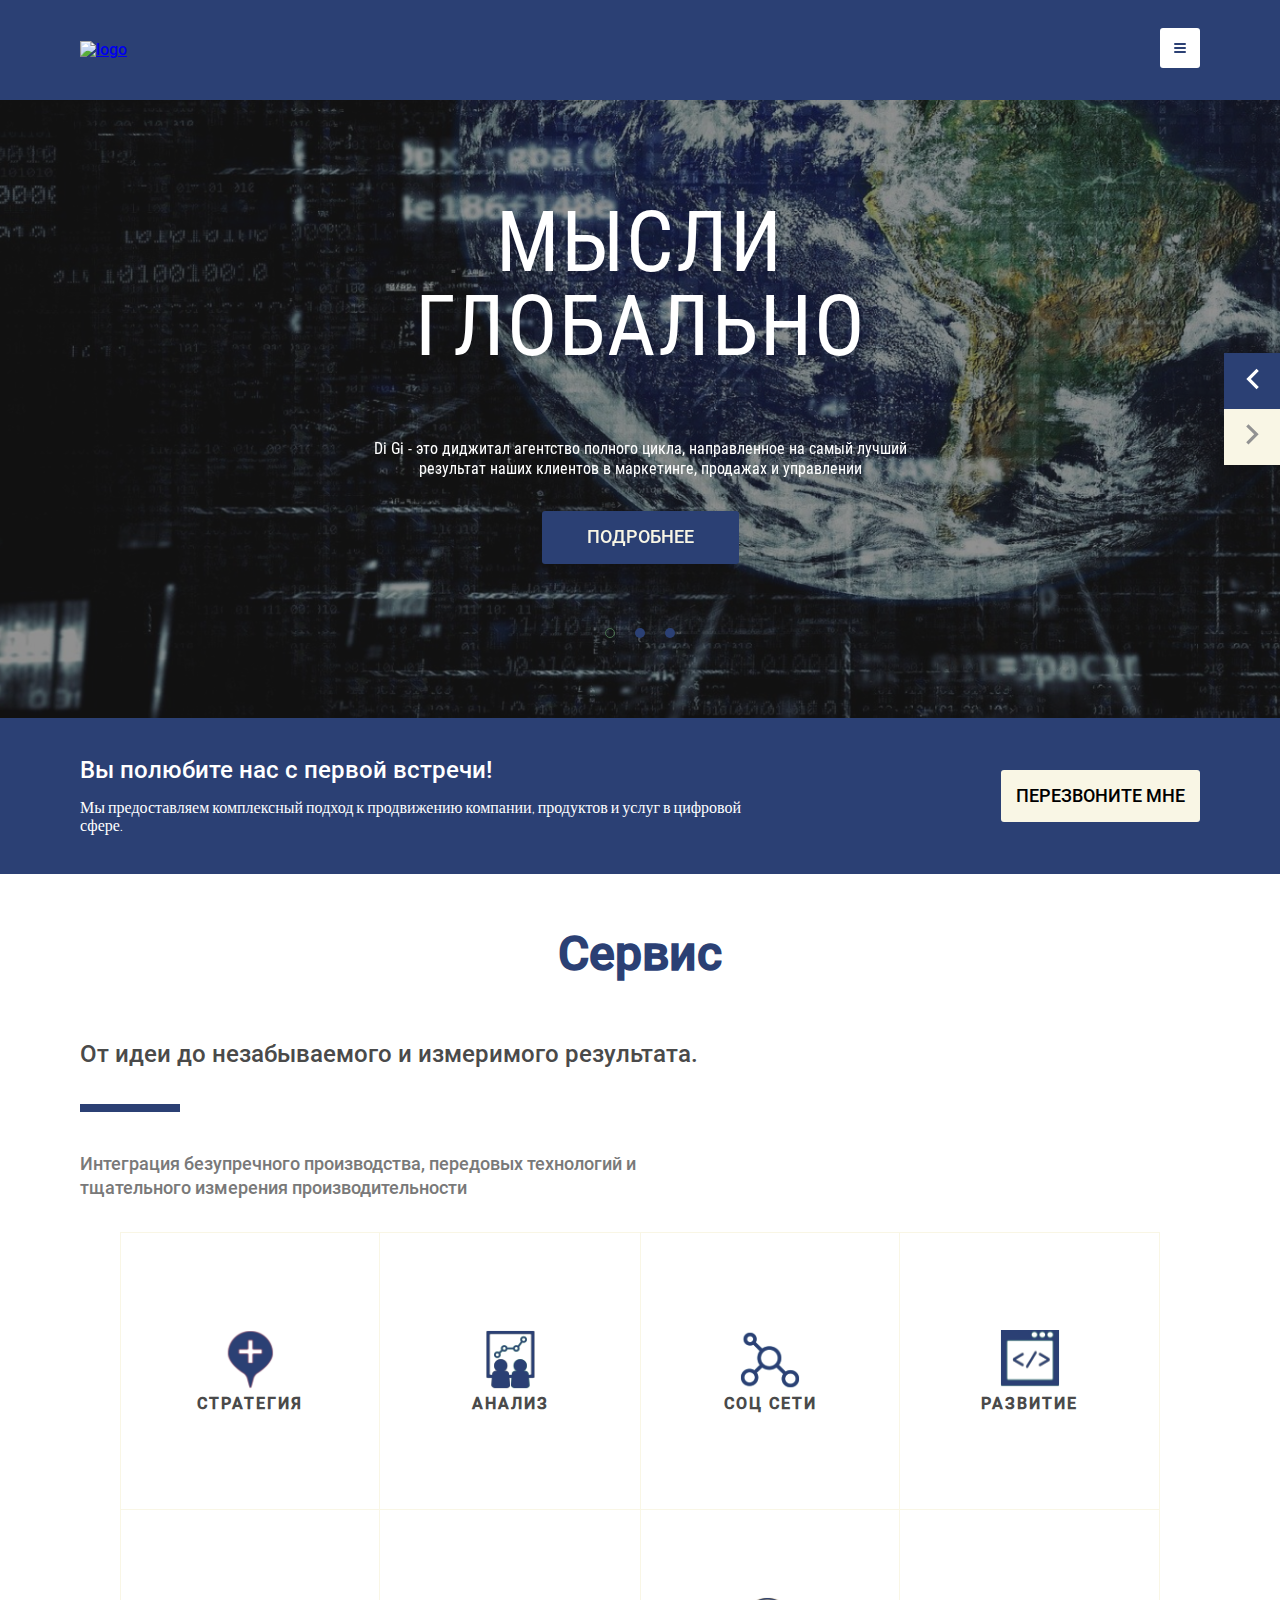
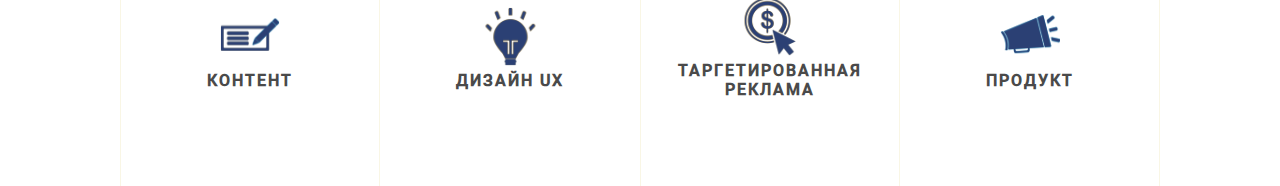
==== main.html @ 0fc2057b "services up to 1440px" ====
<!DOCTYPE html>
<html lang="en">

<head>
    <meta charset="UTF-8">
    <meta http-equiv="X-UA-Compatible" content="IE=edge">
    <meta name="viewport" content="width=device-width, initial-scale=1.0">
    <title>Document</title>
    <link rel="stylesheet" href="css/normalize.css">
    <link rel="stylesheet" href="./libs/slick/slick.css">
    <link rel="stylesheet" href="css/style.css">
</head>

<body>
    <header class="header">
        <div class="container">
            <div class="header__inner">
                <div class="logo">
                    <a class="logo__link" href="#">
                        <img class="logo__link-img" src="./img/logo.png" alt="logo">
                    </a>
                </div>
                <nav class="menu">
                    <button class="menu__btn"></button>
                </nav>
            </div>
        </div>
    </header>
    <section class="head">
        <div class="top-slider">
            <div class="top-slider__item">
                <h3 class="top-slider__title">МЫСЛИ ГЛОБАЛЬНО</h3>
                <p class="top-slider__text">Di Gi - это диджитал агентство полного цикла, направленное на самый лучший
                    результат наших клиентов в маркетинге, продажах и управлении</p>
                <button class="top-slider__btn">ПОДРОБНЕЕ</button>
            </div>
            <div class="top-slider__item">
                <h3 class="top-slider__title">МЫСЛИ ГЛОБАЛЬНО</h3>
                <p class="top-slider__text">Di Gi - это диджитал агентство полного цикла, направленное на самый лучший
                    результат наших клиентов в маркетинге, продажах и управлении</p>
                <button class="top-slider__btn">ПОДРОБНЕЕ</button>
            </div>
            <div class="top-slider__item">
                <h3 class="top-slider__title">МЫСЛИ ГЛОБАЛЬНО</h3>
                <p class="top-slider__text">Di Gi - это диджитал агентство полного цикла, направленное на самый лучший
                    результат наших клиентов в маркетинге, продажах и управлении</p>
                <button class="top-slider__btn">ПОДРОБНЕЕ</button>
            </div>
        </div>
    </section>
    <section class="call">
        <div class="container">
            <div class="call__inner">
                <div class="call__box">
                    <h5 class="call__title">
                        Вы полюбите нас с первой встречи!
                    </h5>
                    <p class="call__text">
                        Мы предоставляем комплексный подход к продвижению компании,
                        продуктов и услуг в цифровой сфере.
                    </p>
                </div>

                <button class="call__btn">
                    ПЕРЕЗВОНИТЕ МНЕ
                </button>
            </div>
        </div>
    </section>
    <section class="services">
        <div class="container">
            <div class="services__container-inner">
                <div class="services__head">
                    <h4 class="services__title title">
                        Сервис
                    </h4>
                    <p class="services__descr">
                        От идеи до незабываемого и
                        измеримого результата.
                    </p>
                    <p class="services__text">
                        Интеграция безупречного производства, передовых технологий и тщательного измерения
                        производительности
                    </p>
                </div>
                <div class="services__items">
                    <div class="services__item">
                        <div class="services__inner">
                            <img class="services__item-img" src="img/serv-1.svg" alt="">
                            <h6 class="services__item-title">СТРАТЕГИЯ</h6>
                            <p class="services__item-text">Создадим уникальный и удобный дизайн..</p>
                            <a href="#" class="services__item-link">ПОДРОБНЕЕ &#10132;</a>
                        </div>
                    </div>

                    <div class="services__item">
                        <div class="services__inner">
                            <img class="services__item-img" src="img/serv-2.svg" alt="">
                            <h6 class="services__item-title">АНАЛИЗ</h6>
                            <p class="services__item-text">Создадим уникальный и удобный дизайн..</p>
                            <a href="#" class="services__item-link">ПОДРОБНЕЕ &#10132;</a>
                        </div>
                    </div>

                    <div class="services__item">
                        <div class="services__inner">
                            <img class="services__item-img" src="img/serv-3.svg" alt="">
                            <h6 class="services__item-title">СОЦ СЕТИ</h6>
                            <p class="services__item-text">Создадим уникальный и удобный дизайн..</p>
                            <a href="#" class="services__item-link">ПОДРОБНЕЕ &#10132;</a>
                        </div>
                    </div>

                    <div class="services__item">
                        <div class="services__inner">
                            <img class="services__item-img" src="img/serv-4.svg" alt="">
                            <h6 class="services__item-title">РАЗВИТИЕ</h6>
                            <p class="services__item-text">Создадим уникальный и удобный дизайн..</p>
                            <a href="#" class="services__item-link">ПОДРОБНЕЕ &#10132;</a>
                        </div>
                    </div>

                    <div class="services__item">
                        <div class="services__inner">
                            <img class="services__item-img" src="img/serv-5.svg" alt="">
                            <h6 class="services__item-title">КОНТЕНТ</h6>
                            <p class="services__item-text">Создадим уникальный и удобный дизайн..</p>
                            <a href="#" class="services__item-link">ПОДРОБНЕЕ &#10132;</a>
                        </div>
                    </div>

                    <div class="services__item">
                        <div class="services__inner">
                            <img class="services__item-img" src="img/serv-6.svg" alt="">
                            <h6 class="services__item-title">ДИЗАЙН UX</h6>
                            <p class="services__item-text">Создадим уникальный и удобный дизайн..</p>
                            <a href="#" class="services__item-link">ПОДРОБНЕЕ &#10132;</a>
                        </div>
                    </div>

                    <div class="services__item">
                        <div class="services__inner">
                            <img class="services__item-img" src="img/serv-7.svg" alt="">
                            <h6 class="services__item-title">ТАРГЕТИРОВАННАЯ<br>
                                РЕКЛАМА</h6>
                            <p class="services__item-text">Создадим уникальный и удобный дизайн..</p>
                            <a href="#" class="services__item-link">ПОДРОБНЕЕ &#10132;</a>
                        </div>
                    </div>

                    <div class="services__item">
                        <div class="services__inner">
                            <img class="services__item-img" src="img/serv-8.svg" alt="">
                            <h6 class="services__item-title">ПРОДУКТ</h6>
                            <p class="services__item-text">Создадим уникальный и удобный дизайн..
                            </p>
                            <a href="#" class="services__item-link">ПОДРОБНЕЕ &#10132;</a>
                        </div>
                    </div>
                </div>
            </div>
        </div>
        </div>
    </section>
    <script src="https://ajax.googleapis.com/ajax/libs/jquery/3.4.1/jquery.min.js"></script>
    <script src="./libs/slick/slick.min.js"></script>
    <script src="./js/main.js"></script>
</body>


</html>
---- css/style.css ----
.call__text {
  font-family: 'Dosis-Light';
  font-weight: 300;
}

.call__title, .call__btn {
  font-family: 'Roboto-Medium';
  font-weight: 500;
}

@font-face {
  font-family: 'Roboto-Medium';
  font-weight: 500;
  font-style: normal;
  src: url("../fonts/Roboto-Medium.woff2") format("woff2"), url("../fonts/Roboto-Medium.woff") format("woff");
}

@font-face {
  font-family: 'Dosis-Light';
  font-weight: 300;
  font-style: normal;
  src: url("../fonts/Dosis-Light.woff2") format("woff2"), url("../fonts/Dosis-Light.woff") format("woff");
}

@font-face {
  font-family: 'Dosis-Medium';
  font-weight: 500;
  font-style: normal;
  src: url("../fonts/Dosis-Medium.woff2") format("woff2"), url("../fonts/Dosis-Medium.woff") format("woff");
}

@font-face {
  font-family: 'RobotoCondensed-Bold';
  font-weight: 700;
  font-style: normal;
  src: url("../fonts/RobotoCondensed-Bold.woff2") format("woff2"), url("../fonts/RobotoCondensed-Bold.woff") format("woff");
}

@font-face {
  font-family: 'RobotoCondensed-Regular';
  font-weight: 400;
  font-style: normal;
  src: url("../fonts/RobotoCondensed-Regular.woff2") format("woff2"), url("../fonts/RobotoCondensed-Regular.woff") format("woff");
}

html {
  -webkit-box-sizing: border-box;
          box-sizing: border-box;
}

h1, h2, h3, h4, h5, h6 {
  margin: 0;
}

ul, li {
  margin: 0;
  padding: 0;
  list-style: none;
}

button {
  padding: 0;
}

p {
  padding: 0;
}

*, *:after, *:before {
  -webkit-box-sizing: border-box;
          box-sizing: border-box;
}

body {
  min-width: 320px;
  overflow-x: hidden;
  font-family: 'Roboto-Medium', 'Arial', 'sans-serif';
  font-weight: 400;
  font-size: 16px;
  line-height: 18px;
  color: #9B9B9B;
}

.container {
  padding: 0 20px;
}

@media (min-width: 640px) {
  .container {
    padding: 0 30px;
  }
}

@media (min-width: 768px) {
  .container {
    padding: 0 40px;
  }
}

@media (min-width: 1024px) {
  .container {
    max-width: 1200px;
    margin: 0 auto;
  }
}

@media (min-width: 1440px) {
  .container {
    max-width: 1320px;
  }
}

.header {
  background-color: #2B4074;
}

.header__inner {
  min-height: 80px;
  display: -webkit-box;
  display: -ms-flexbox;
  display: flex;
  -webkit-box-pack: justify;
      -ms-flex-pack: justify;
          justify-content: space-between;
  -webkit-box-align: center;
      -ms-flex-align: center;
          align-items: center;
}

@media (min-width: 640px) {
  .header__inner {
    min-height: 100px;
  }
}

.logo__link {
  margin-left: 8px;
}

@media (min-width: 640px) {
  .logo__link {
    margin-left: 14px;
  }
}

@media (min-width: 768px) {
  .logo__link {
    margin-left: 0;
  }
}

.menu__btn {
  width: 40px;
  height: 40px;
  border-radius: 3px;
  background-color: #fff;
  border: none;
  position: relative;
}

.menu__btn::after {
  content: "";
  width: 12px;
  height: 2px;
  border-radius: 1px;
  background-color: #2B4074;
  top: 15px;
  left: 14px;
  position: absolute;
  -webkit-box-shadow: 0 4px 0 0 #2B4074, 0 8px 0 0 #2B4074;
          box-shadow: 0 4px 0 0 #2B4074, 0 8px 0 0 #2B4074;
}

@media (min-width: 1440px) {
  .menu__btn {
    margin-right: 90;
  }
}

.head {
  background-image: url("../img/bg-slider.jpg");
  background-repeat: no-repeat;
  background-position: center center;
  background-size: cover;
  min-height: 193px;
}

@media (min-width: 640px) {
  .head {
    min-height: 386px;
  }
}

.top-slider {
  background: rgba(33, 33, 33, 0.5);
}

.top-slider__item {
  color: #fff;
  text-align: center;
  min-height: 193px;
}

.top-slider__title {
  font-family: 'RobotoCondensed-Regular';
  line-height: 28px;
  font-style: 28px;
  font-weight: 400;
  text-transform: uppercase;
  padding: 36px 0 28px;
  max-width: 163px;
  margin: 0 auto;
  position: relative;
}

.top-slider__title::after {
  content: "";
  position: absolute;
  left: 0;
  right: 0;
  bottom: 0;
  width: 61px;
  height: 8px;
  margin: 0 auto;
  background-color: #4a4a4a;
}

.top-slider__text {
  display: none;
}

.top-slider__btn {
  display: none;
}

.top-slider .slick-dots {
  display: -webkit-box;
  display: -ms-flexbox;
  display: flex;
  -webkit-box-pack: center;
      -ms-flex-pack: center;
          justify-content: center;
  position: absolute;
  bottom: 20px;
  left: 0;
  right: 0;
}

.top-slider .slick-dots .slick-active button {
  background-color: transparent;
  border: 1px solid #476E4D;
}

.top-slider .slick-dots button {
  font-size: 0;
  border: none;
  background-color: #2B4074;
  padding: 0;
  width: 10px;
  height: 10px;
  border-radius: 50%;
  margin: 0 10px;
}

@media (min-width: 640px) {
  .top-slider__item {
    min-width: 386px;
  }
  .top-slider__title {
    font-size: 60px;
    line-height: 60px;
    padding: 50px 0 15px;
    margin: 0 auto 30px;
    max-width: 520px;
  }
  .top-slider__btn {
    display: block;
    margin: 0 auto 113px;
    font-size: 18px;
    background-color: #2B4074;
    color: #F9F6E5;
    padding: 16px 45px;
    border: none;
    border-radius: 3px;
  }
  .top-slider .slick-dots {
    bottom: 50px;
  }
  .top-slider .slick-arrow {
    width: 56px;
    height: 56px;
    border: none;
    position: absolute;
    right: 0;
    z-index: 5;
  }
  .top-slider .slick-prev {
    background-color: #2B4074;
    top: calc(50% - 56px);
  }
  .top-slider .slick-next {
    background-color: #F9F6E5;
    bottom: calc(50% - 56px);
  }
}

@media (min-width: 768px) {
  .top-slider__item {
    min-height: 465px;
  }
  .top-slider__title {
    padding: -87px 0 0;
  }
  .top-slider__title::after {
    display: none;
  }
  .top-slider__text {
    padding: 25px 0 32px;
    font-family: 'RobotoCondensed-Regular';
    line-height: 20px;
    font-style: 18px;
    font-weight: 400;
    max-width: 587px;
    display: block;
    margin: 0 auto;
  }
}

@media (min-width: 1024px) {
  .top-slider__item {
    min-height: 618px;
  }
  .top-slider__title {
    padding-top: 101px;
    line-height: 84px;
    font-size: 84px;
    letter-spacing: 2px;
    max-width: 750px;
  }
  .top-slider .slick-dots {
    bottom: 80px;
  }
}

@media (min-width: 1440px) {
  .top-slider__item {
    min-height: 668px;
  }
  .top-slider__title {
    padding-top: 107px;
    line-height: 96px;
    font-size: 96px;
    letter-spacing: 2px;
    max-width: 865px;
  }
  .top-slider__text {
    font-size: 24px;
    line-height: 26px;
    max-width: 886px;
  }
  .top-slider .slick-arrow {
    width: 70px;
    height: 70px;
  }
  .top-slider .slick-prev {
    background-color: #2B4074;
    top: calc(50% - 70px);
  }
  .top-slider .slick-next {
    background-color: #F9F6E5;
    bottom: calc(50% - 70px);
  }
}

.call {
  background-color: #2B4074;
  padding: 40px 0;
  color: #fff;
  text-align: center;
}

.call__title {
  font-size: 24px;
  line-height: 24px;
  margin-bottom: 10px;
}

.call__text {
  margin-bottom: 40px;
  font-size: 16px;
  line-height: 18px;
}

.call__btn {
  padding: 16px 15px;
  background-color: #F9F6E5;
  font-size: 18px;
  border-radius: 3px;
  border: none;
  text-transform: uppercase;
}

@media (min-width: 768px) {
  .call {
    text-align: left;
  }
  .call__inner {
    display: -webkit-box;
    display: -ms-flexbox;
    display: flex;
    -webkit-box-pack: justify;
        -ms-flex-pack: justify;
            justify-content: space-between;
    -webkit-box-align: center;
        -ms-flex-align: center;
            align-items: center;
  }
  .call__box {
    max-width: 427px;
  }
  .call__text {
    margin-bottom: 0;
  }
}

@media (min-width: 1024px) {
  .call__box {
    max-width: 692px;
  }
}

@media (min-width: 1440px) {
  .call__inner {
    padding: 0 80px;
  }
  .call__box {
    max-width: 796px;
  }
}

.title {
  line-height: 28px;
  font-size: 24px;
  color: #2B4074;
  position: relative;
  padding-bottom: 28px;
}

.title::after {
  content: "";
  position: absolute;
  width: 50px;
  height: 8px;
  background-color: #2B4074;
  bottom: 0;
  margin: 0 auto;
  left: 0;
  right: 0;
}

.services {
  padding: 25px 0 40px;
  text-align: center;
}

.services__item-img {
  margin: 0 auto;
  width: 60px;
  height: 60px;
}

.services__title {
  margin-bottom: 47px;
}

.services__descr {
  line-height: 24px;
  font-size: 20px;
  color: #4a4a4a;
  margin-bottom: 21px;
}

.services__text {
  color: #797979;
  line-height: 17px;
  font-size: 15px;
  margin-bottom: 40px;
}

.services__item {
  min-height: 310px;
  border: 1px solid #F9F6E5;
  border-bottom: none;
  display: -webkit-box;
  display: -ms-flexbox;
  display: flex;
  -webkit-box-orient: vertical;
  -webkit-box-direction: normal;
      -ms-flex-direction: column;
          flex-direction: column;
  -webkit-box-pack: center;
      -ms-flex-pack: center;
          justify-content: center;
}

.services__item:last-child {
  border-bottom: 1px solid #F9F6E5;
}

.services__item:hover .services__item-link,
.services__item:hover .services__item-text {
  display: block;
}

.services__item:hover .services__item-title {
  margin-bottom: 30px;
}

.services__item:hover .services__inner {
  border: 4px solid #2B4074;
  margin: 14px;
  padding: 5px 20px;
}

.services__item-img {
  margin-bottom: 30px;
}

.services__item-title {
  font-size: 16px;
  line-height: 19px;
  letter-spacing: 2px;
  color: #4a4a4a;
}

.services__item-link {
  display: none;
  letter-spacing: 2px;
  color: #2B4074;
  text-decoration: none;
}

.services__item-text {
  display: none;
  margin-bottom: 17px;
}

@media (min-width: 640px) {
  .title {
    font-size: 48px;
    line-height: 56px;
  }
  .services {
    padding: 24px 0 0;
    text-align: center;
  }
  .services__item-img {
    margin: 0 auto;
    width: 60px;
    height: 60px;
  }
  .services__title {
    margin-bottom: 20px;
    padding-bottom: 0;
    color: #2B4074;
  }
  .services__title::after {
    display: none;
  }
  .services__descr {
    font-size: 24px;
    padding-bottom: 38px;
    margin-bottom: 31px;
    position: relative;
  }
  .services__descr::after {
    position: absolute;
    width: 100px;
    height: 8px;
    background-color: #2B4074;
    bottom: 0;
    margin: 0 auto;
    left: 0;
    right: 0;
    content: "";
  }
  .services__text {
    line-height: 24px;
    font-size: 18px;
  }
  .services__items {
    display: -webkit-box;
    display: -ms-flexbox;
    display: flex;
    -ms-flex-wrap: wrap;
        flex-wrap: wrap;
    margin: 0 30px;
  }
  .services__item {
    min-height: 310px;
    width: 50%;
  }
  .services__item:nth-child(even) {
    border-left: none;
  }
  .services__item:last-child {
    border-bottom: none;
  }
}

@media (min-width: 768px) {
  .services {
    padding: 50px 0 0;
  }
  .services__title {
    margin-bottom: 30px;
  }
  .services__descr {
    text-align: left;
  }
  .services__descr::after {
    margin-left: 0;
  }
  .services__text {
    margin-bottom: 27px;
    text-align: left;
  }
  .services__items {
    margin: 0 40px;
  }
  .services__item {
    padding: 0 65px;
    min-height: 334px;
  }
  .services__item:hover {
    padding: 0 18px;
  }
  .services__item:hover .services__inner {
    min-height: 288px;
    padding: 35px 60px 5px;
    margin: 18px 0px;
  }
}

@media (min-width: 1024px) {
  .services {
    padding: 52px 0 0;
  }
  .services__title {
    margin-bottom: 60px;
  }
  .services__descr {
    padding-bottom: 46px;
    margin-bottom: 40px;
  }
  .services__text {
    margin-bottom: 32px;
    max-width: 608px;
  }
  .services__item {
    width: 25%;
    padding: 0 17px;
    min-height: 277px;
  }
  .services__item:nth-child(2), .services__item:nth-child(6) {
    border-right: none;
  }
  .services__item:hover {
    padding: 0 17px;
  }
  .services__item:hover .services__inner {
    min-height: 255px;
    padding: 21px 9px 5px;
    margin: 10px 0px;
  }
}

@media (min-width: 1440px) {
  .services {
    padding: 0;
  }
  .services__services__container-inner {
    display: -webkit-box;
    display: -ms-flexbox;
    display: flex;
    -webkit-box-pack: justify;
        -ms-flex-pack: justify;
            justify-content: space-between;
  }
  .services__head {
    max-width: 350px;
    margin-right: 100px;
  }
  .services__title {
    margin: 90px 0 70px;
    text-align: left;
  }
  .services__descr {
    padding-bottom: 38px;
    margin-bottom: 35px;
  }
  .services__item {
    width: 25%;
    padding: 0 17px;
    min-height: 277px;
  }
  .services__item:nth-child(2), .services__item:nth-child(6) {
    border-right: none;
  }
  .services__item:hover {
    padding: 0 17px;
  }
  .services__item:hover .services__inner {
    min-height: 255px;
    padding: 21px 9px 5px;
    margin: 10px 0px;
  }
}
/*# sourceMappingURL=style.css.map */
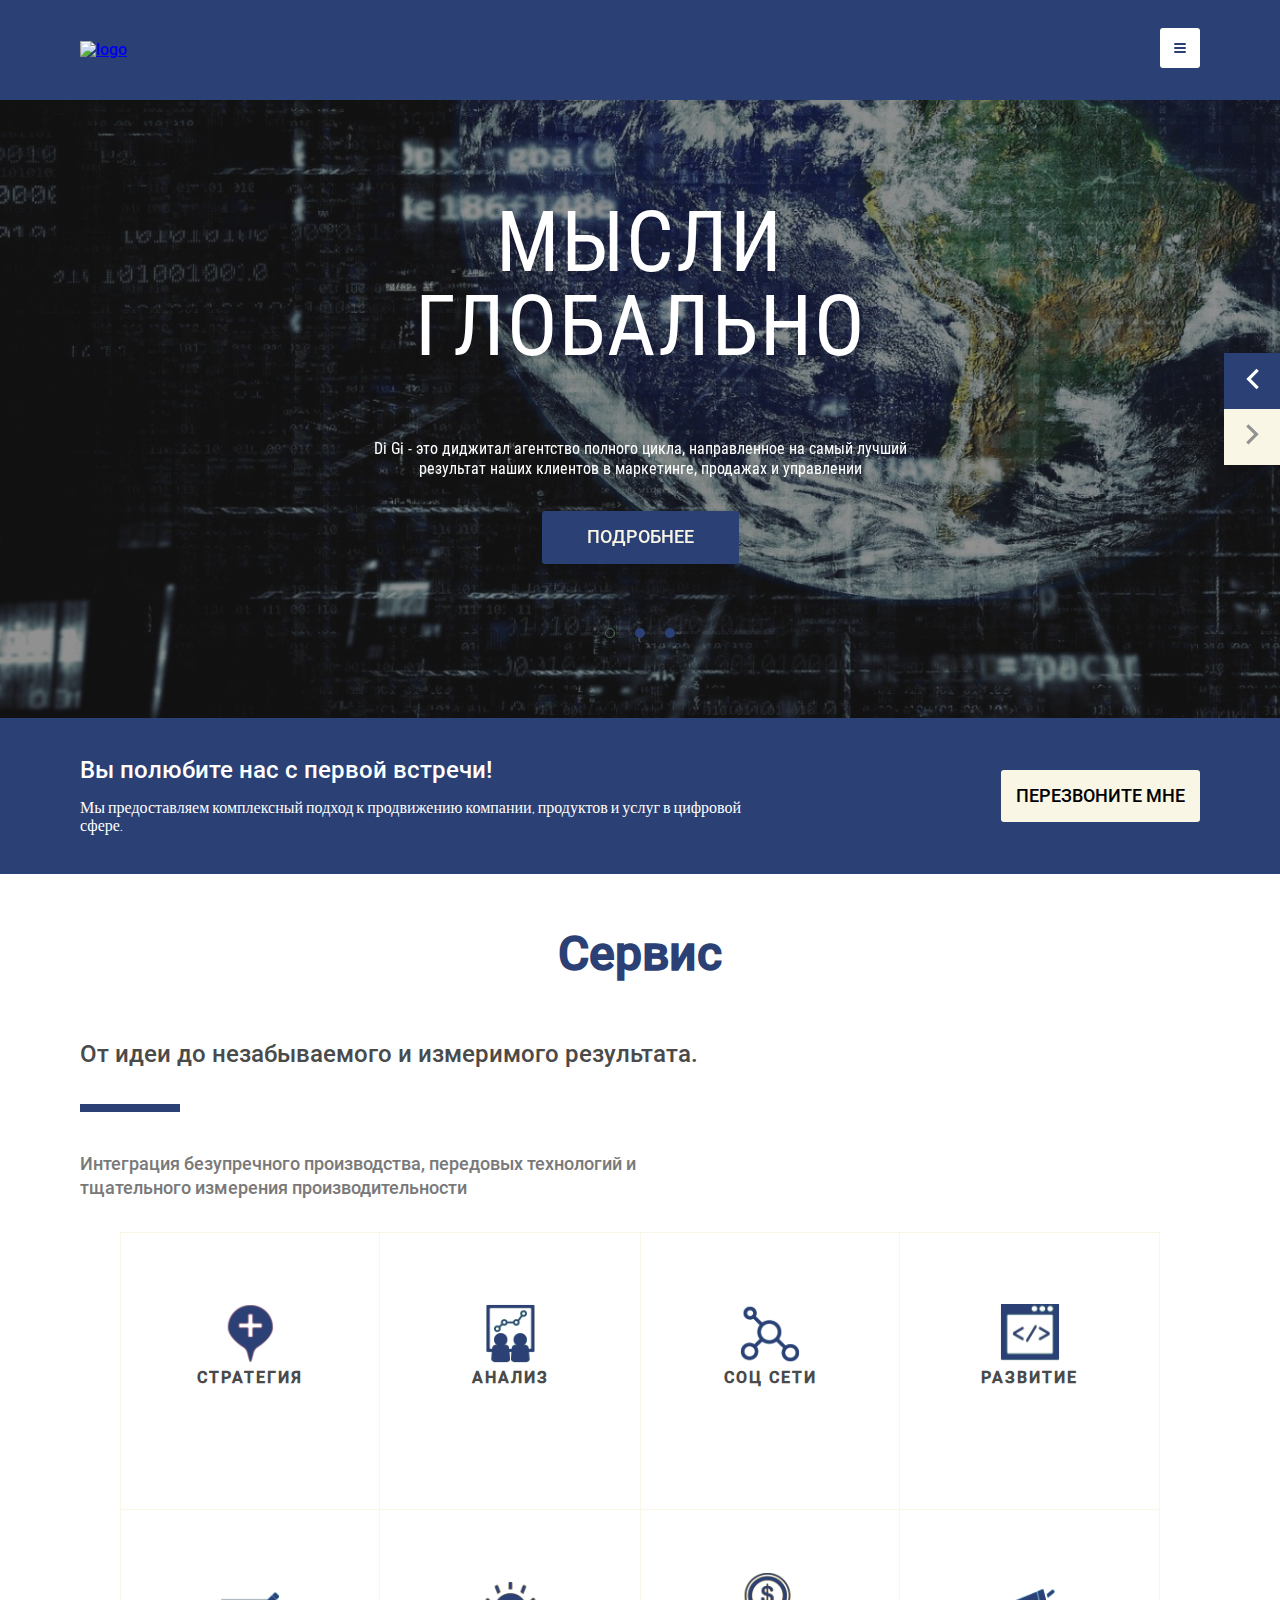
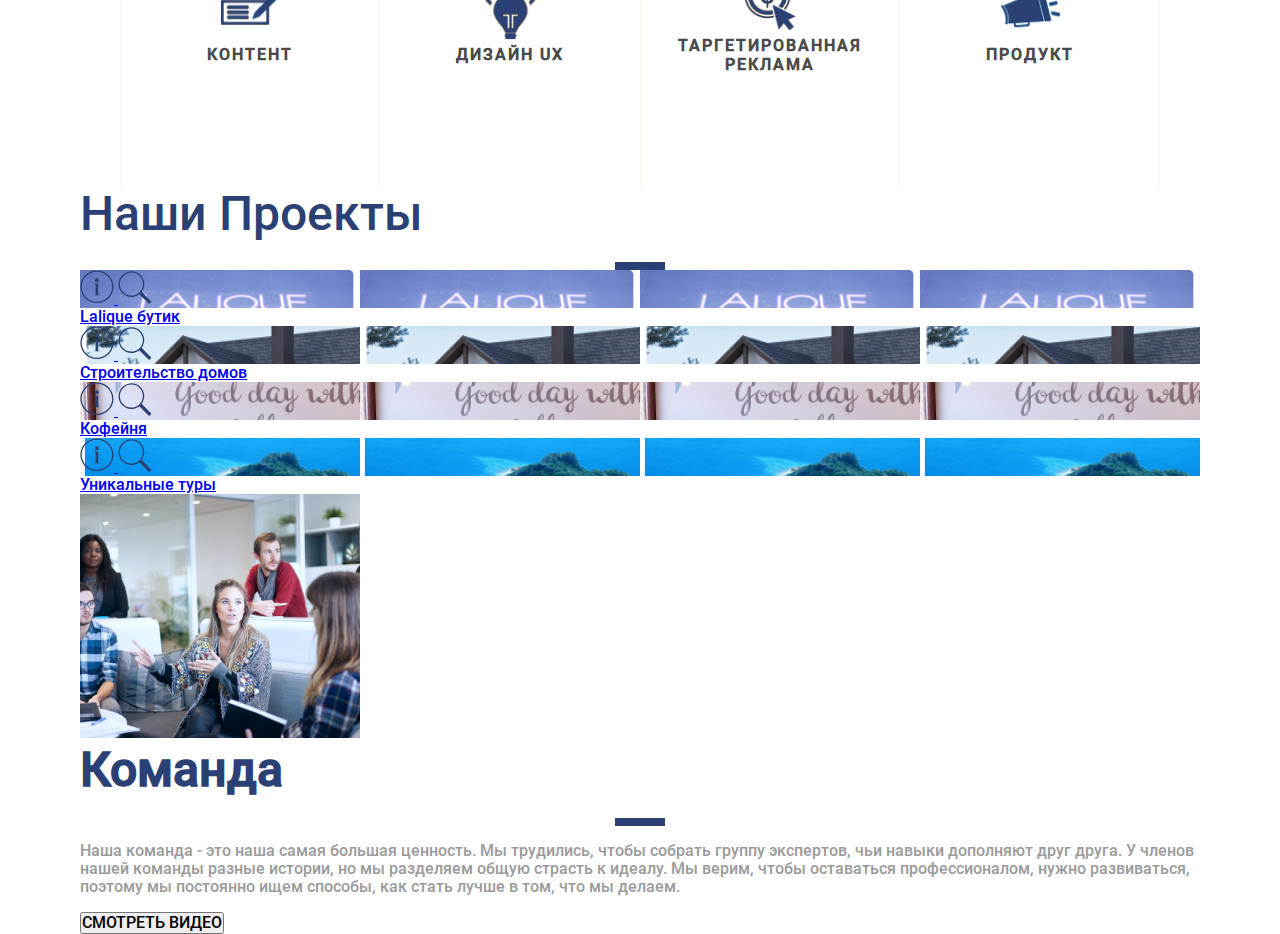
==== commit e1beafa2: "start projects and team sections" ====
--- a/main.html
+++ b/main.html
@@ -162,6 +162,99 @@
         </div>
         </div>
     </section>
+    <section class="projects">
+        <div class="container">
+            <div class="projects__title title">
+                Наши Проекты
+            </div>
+            <div class="projects__items">
+                <div class="project__item">
+                    <div class="project__item-img" style="background-image: url(img/portfolio-1.png">
+                        <div class="project__item-inner">
+                            <a href="#" class="project__item-info">
+                                <img src="img/info.svg" alt="">
+                            </a>
+                            <a href="" class="project__item-enlarge">
+                                <img src="img/enlarge.svg" alt="">
+                            </a>
+                        </div>
+                    </div>
+                    <a href="#" class="project__item-link">
+                        Lalique бутик
+                    </a>
+                </div>
+                <div class="project__item">
+                    <div class="project__item-img" style="background-image: url(img/portfolio-2.png">
+                        <div class="project__item-inner">
+                            <a href="#" class="project__item-info">
+                                <img src="img/info.svg" alt="">
+                            </a>
+                            <a href="" class="project__item-enlarge">
+                                <img src="img/enlarge.svg" alt="">
+                            </a>
+                        </div>
+                    </div>
+                    <a href="#" class="project__item-link">
+                        Строительство домов
+                    </a>
+                </div>
+                <div class="project__item">
+                    <div class="project__item-img" style="background-image: url(img/portfolio-3.png">
+                        <div class="project__item-inner">
+                            <a href="#" class="project__item-info">
+                                <img src="img/info.svg" alt="">
+                            </a>
+                            <a href="" class="project__item-enlarge">
+                                <img src="img/enlarge.svg" alt="">
+                            </a>
+                        </div>
+                    </div>
+                    <a href="#" class="project__item-link">
+                        Кофейня
+                    </a>
+                </div>
+                <div class="project__item">
+                    <div class="project__item-img" style="background-image: url(img/portfolio-4.png">
+                        <div class="project__item-inner">
+                            <a href="#" class="project__item-info">
+                                <img src="img/info.svg" alt="">
+                            </a>
+                            <a href="" class="project__item-enlarge">
+                                <img src="img/enlarge.svg" alt="">
+                            </a>
+                        </div>
+                    </div>
+                    <a href="#" class="project__item-link">
+                        Уникальные туры
+                    </a>
+                </div>
+            </div>
+        </div>
+    </section>
+    <section class="team">
+        <div class="container">
+            <div class="team__inner">
+                <img class="team__images" src="img/team.png">
+                <div class="team__content">
+                    <h4 class="team__title title">Команда</h4>
+                    <p class="team__text">
+                        Наша команда - это наша самая большая ценность.
+                        Мы трудились, чтобы собрать группу экспертов,
+                        чьи навыки дополняют друг друга.
+                        У членов нашей команды разные истории, но мы разделяем общую страсть к идеалу. Мы верим, чтобы
+                        оставаться
+                        профессионалом, нужно развиваться,
+                        поэтому мы постоянно ищем способы, как стать лучше
+                        в том, что мы делаем.
+                    </p>
+                    <button class="team__btn">
+                        СМОТРЕТЬ ВИДЕО
+                    </button>
+                </div>
+            </div>
+        </div>
+        </div>
+    </section>
     <script src="https://ajax.googleapis.com/ajax/libs/jquery/3.4.1/jquery.min.js"></script>
     <script src="./libs/slick/slick.min.js"></script>
     <script src="./js/main.js"></script>
--- a/css/style.css
+++ b/css/style.css
@@ -509,7 +509,8 @@
 
 .services__item:hover .services__item-link,
 .services__item:hover .services__item-text {
-  display: block;
+  opacity: 1;
+  height: auto;
 }
 
 .services__item:hover .services__item-title {
@@ -520,6 +521,11 @@
   border: 4px solid #2B4074;
   margin: 14px;
   padding: 5px 20px;
+}
+
+.services .services__inner {
+  -webkit-transition: all .5s;
+  transition: all .5s;
 }
 
 .services__item-img {
@@ -533,15 +539,21 @@
   color: #4a4a4a;
 }
 
+.services__item-text, .services__item-link {
+  opacity: 0;
+  height: 0;
+  overflow: hidden;
+  -webkit-transition: all .5s;
+  transition: all .5s;
+}
+
 .services__item-link {
-  display: none;
   letter-spacing: 2px;
   color: #2B4074;
   text-decoration: none;
 }
 
 .services__item-text {
-  display: none;
   margin-bottom: 17px;
 }
 
@@ -679,7 +691,7 @@
   .services {
     padding: 0;
   }
-  .services__services__container-inner {
+  .services__container-inner {
     display: -webkit-box;
     display: -ms-flexbox;
     display: flex;
@@ -699,21 +711,21 @@
     padding-bottom: 38px;
     margin-bottom: 35px;
   }
+  .services__items {
+    margin: 0 -101px 0 0;
+  }
   .services__item {
-    width: 25%;
-    padding: 0 17px;
-    min-height: 277px;
-  }
-  .services__item:nth-child(2), .services__item:nth-child(6) {
-    border-right: none;
+    width: 230px;
+    padding: 0 5px;
+    height: 273px;
   }
   .services__item:hover {
-    padding: 0 17px;
+    padding: 0 5px;
   }
   .services__item:hover .services__inner {
     min-height: 255px;
-    padding: 21px 9px 5px;
-    margin: 10px 0px;
+    padding: 10px 3px 5px;
+    margin: 5px 0px;
   }
 }
 /*# sourceMappingURL=style.css.map */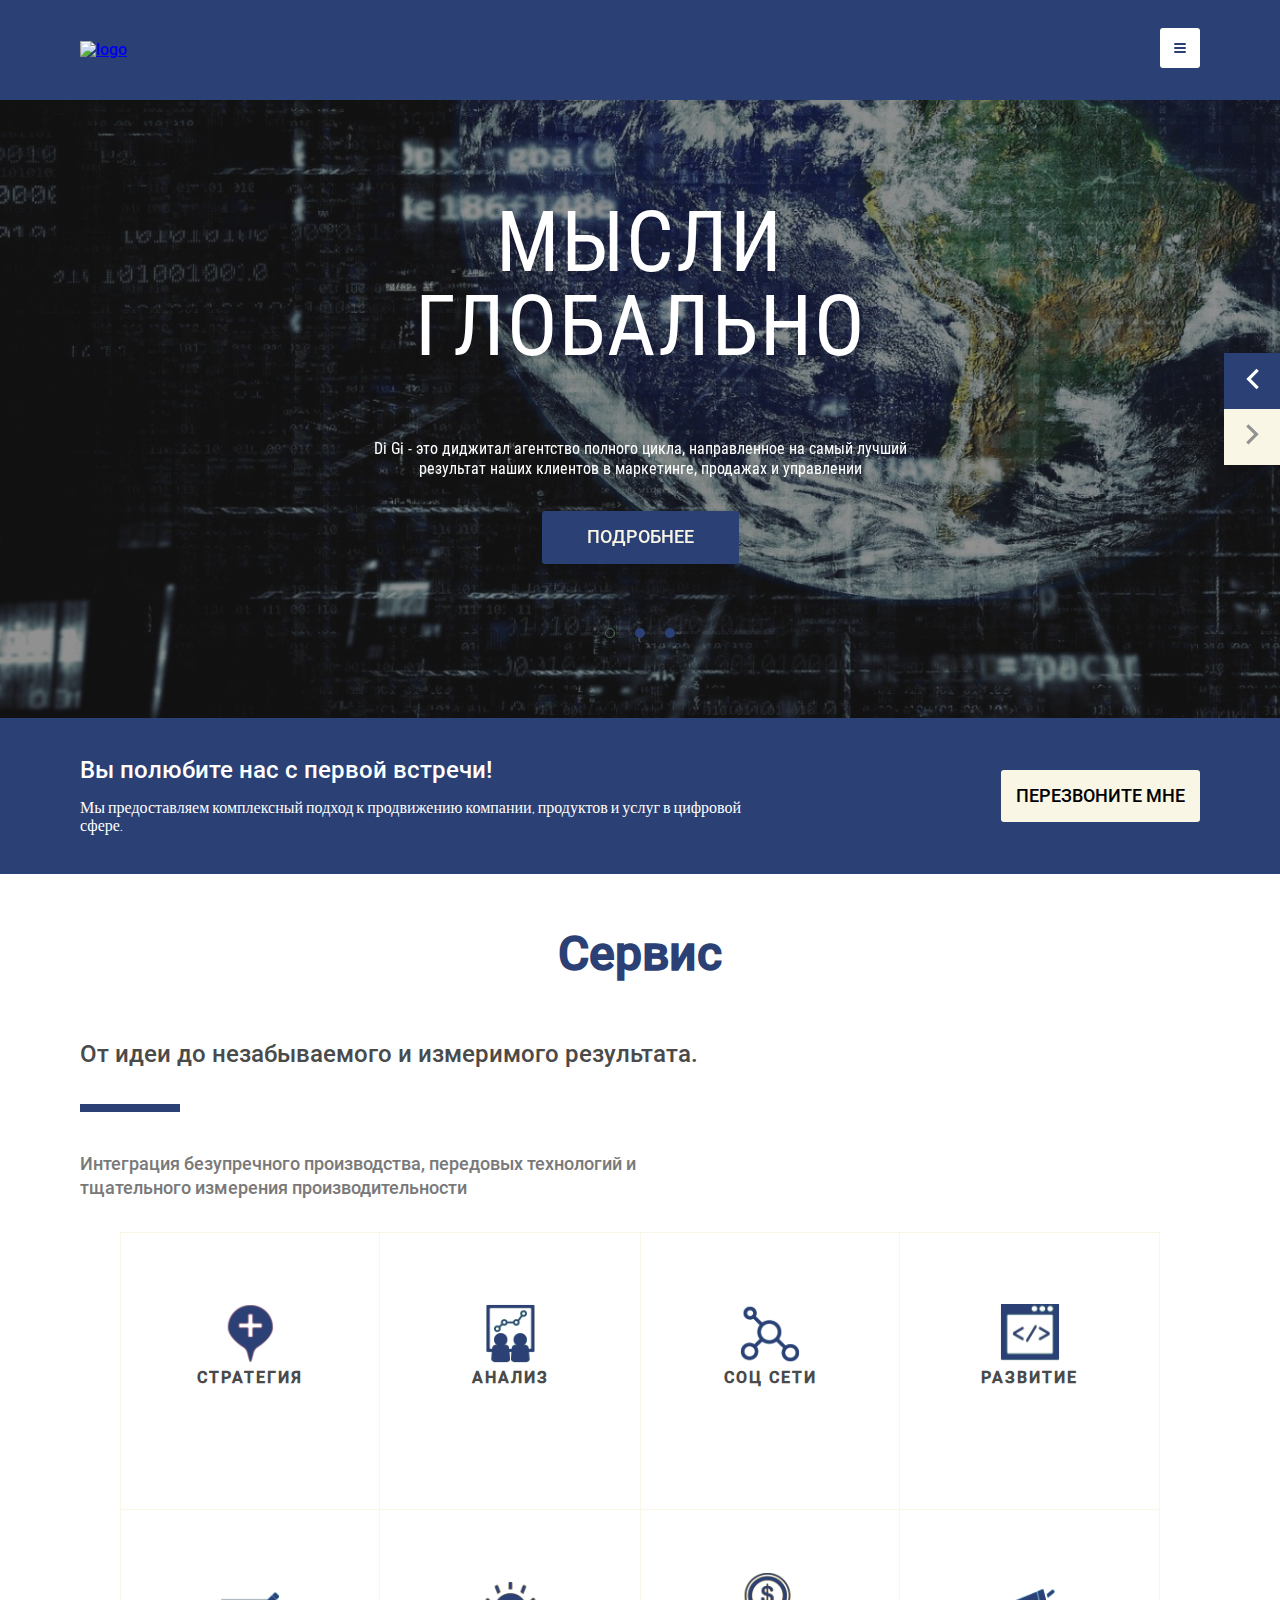
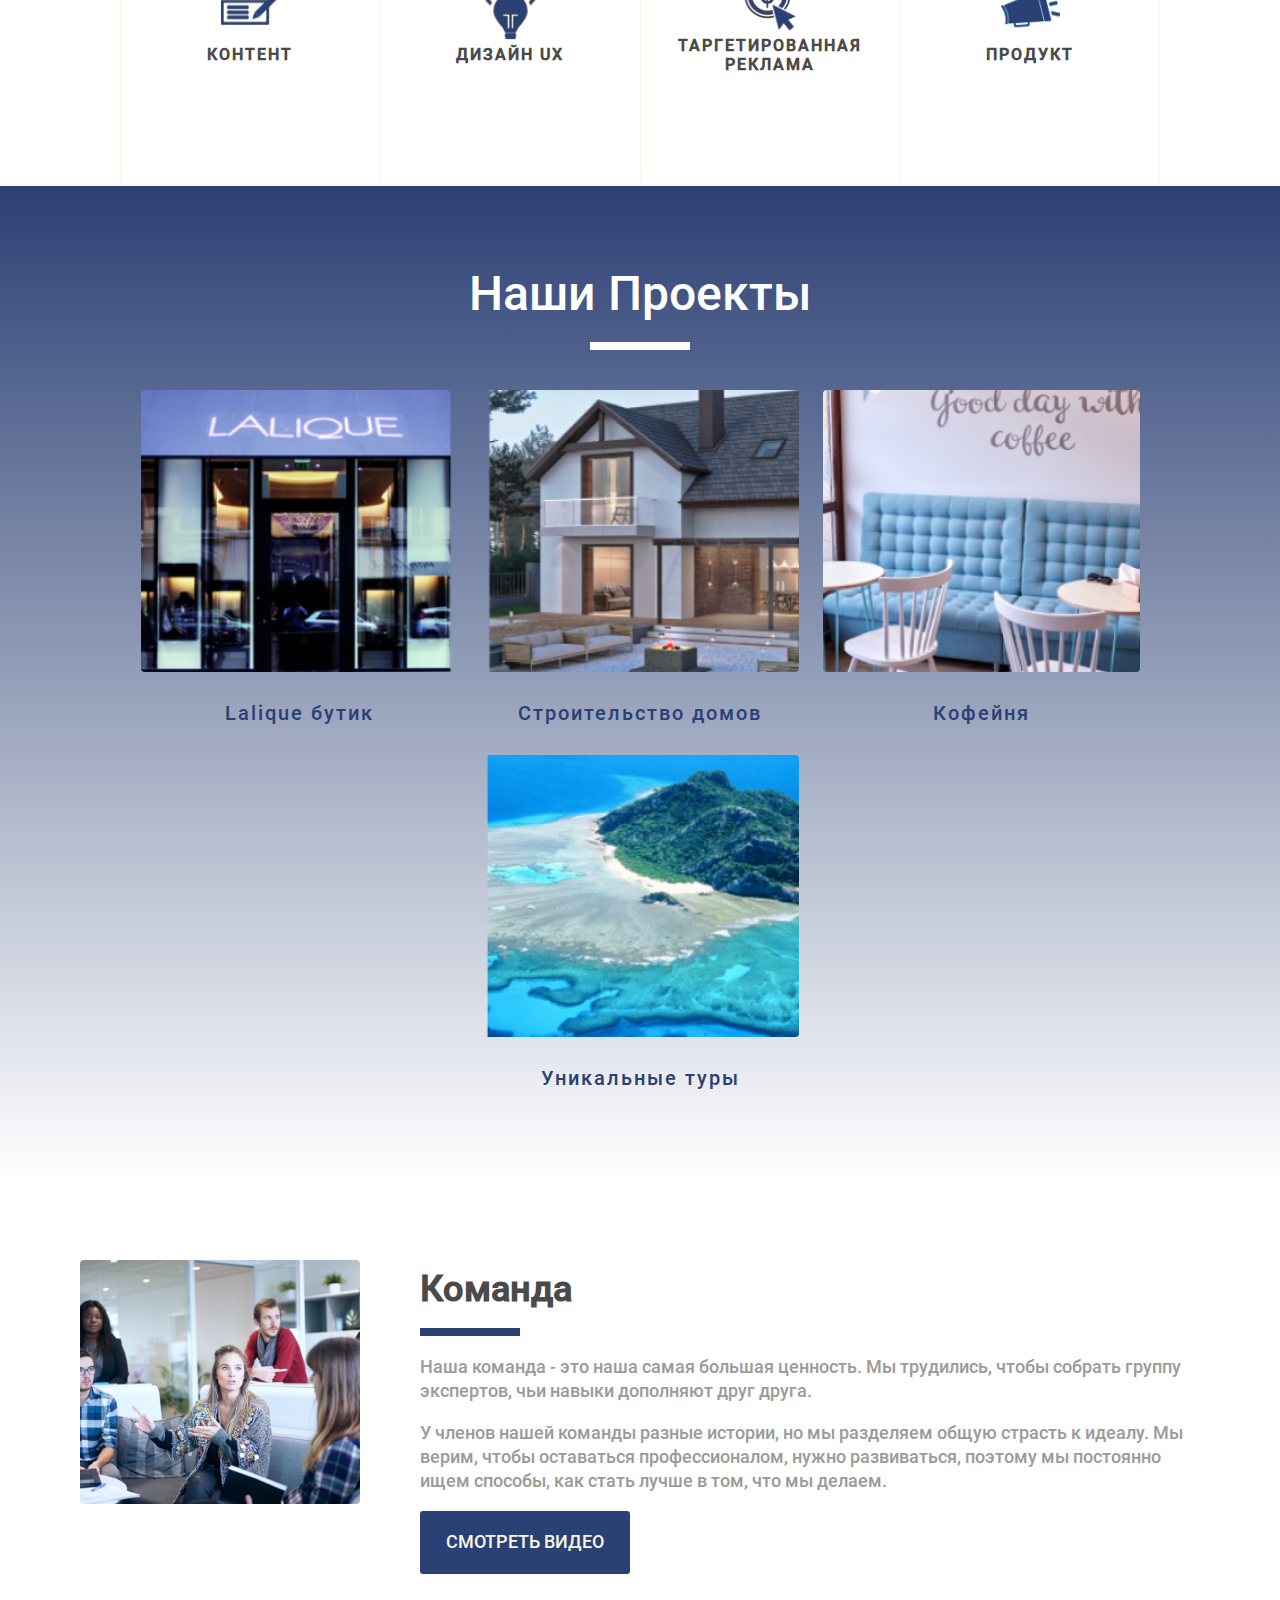
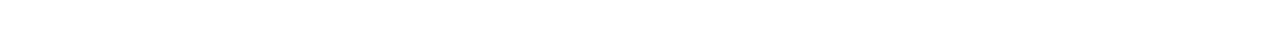
==== commit 24ef0c3b: "add projects and team up to 1440" ====
--- a/main.html
+++ b/main.html
@@ -162,14 +162,14 @@
         </div>
         </div>
     </section>
-    <section class="projects">
-        <div class="container">
-            <div class="projects__title title">
+    <section class="project">
+        <div class="container">
+            <div class="project__title title">
                 Наши Проекты
             </div>
-            <div class="projects__items">
-                <div class="project__item">
-                    <div class="project__item-img" style="background-image: url(img/portfolio-1.png">
+            <div class="project__items">
+                <div class="project__item">
+                    <div class="project__item-img" style="background-image: url(img/portfolio-1.png)">
                         <div class="project__item-inner">
                             <a href="#" class="project__item-info">
                                 <img src="img/info.svg" alt="">
@@ -184,7 +184,7 @@
                     </a>
                 </div>
                 <div class="project__item">
-                    <div class="project__item-img" style="background-image: url(img/portfolio-2.png">
+                    <div class="project__item-img" style="background-image: url(img/portfolio-2.png)">
                         <div class="project__item-inner">
                             <a href="#" class="project__item-info">
                                 <img src="img/info.svg" alt="">
@@ -199,7 +199,7 @@
                     </a>
                 </div>
                 <div class="project__item">
-                    <div class="project__item-img" style="background-image: url(img/portfolio-3.png">
+                    <div class="project__item-img" style="background-image: url(img/portfolio-3.png)">
                         <div class="project__item-inner">
                             <a href="#" class="project__item-info">
                                 <img src="img/info.svg" alt="">
@@ -214,7 +214,7 @@
                     </a>
                 </div>
                 <div class="project__item">
-                    <div class="project__item-img" style="background-image: url(img/portfolio-4.png">
+                    <div class="project__item-img" style="background-image: url(img/portfolio-4.png)">
                         <div class="project__item-inner">
                             <a href="#" class="project__item-info">
                                 <img src="img/info.svg" alt="">
@@ -237,16 +237,19 @@
                 <img class="team__images" src="img/team.png">
                 <div class="team__content">
                     <h4 class="team__title title">Команда</h4>
-                    <p class="team__text">
-                        Наша команда - это наша самая большая ценность.
-                        Мы трудились, чтобы собрать группу экспертов,
-                        чьи навыки дополняют друг друга.
-                        У членов нашей команды разные истории, но мы разделяем общую страсть к идеалу. Мы верим, чтобы
-                        оставаться
-                        профессионалом, нужно развиваться,
-                        поэтому мы постоянно ищем способы, как стать лучше
-                        в том, что мы делаем.
-                    </p>
+                    <div class="team__text">
+                        <p>Наша команда - это наша самая большая ценность.
+                            Мы трудились, чтобы собрать группу экспертов,
+                            чьи навыки дополняют друг друга.</p>
+                        <p>
+                            У членов нашей команды разные истории, но мы разделяем общую страсть к идеалу. Мы верим,
+                            чтобы
+                            оставаться
+                            профессионалом, нужно развиваться,
+                            поэтому мы постоянно ищем способы, как стать лучше
+                            в том, что мы делаем.
+                        </p>
+                    </div>
                     <button class="team__btn">
                         СМОТРЕТЬ ВИДЕО
                     </button>
--- a/css/style.css
+++ b/css/style.css
@@ -48,11 +48,17 @@
           box-sizing: border-box;
 }
 
-h1, h2, h3, h4, h5, h6 {
+h1,
+h2,
+h3,
+h4,
+h5,
+h6 {
   margin: 0;
 }
 
-ul, li {
+ul,
+li {
   margin: 0;
   padding: 0;
   list-style: none;
@@ -66,7 +72,9 @@
   padding: 0;
 }
 
-*, *:after, *:before {
+*,
+*:after,
+*:before {
   -webkit-box-sizing: border-box;
           box-sizing: border-box;
 }
@@ -456,6 +464,12 @@
   margin: 0 auto;
   left: 0;
   right: 0;
+}
+
+@media (min-width: 640px) {
+  .title::after {
+    width: 100px;
+  }
 }
 
 .services {
@@ -728,4 +742,260 @@
     margin: 5px 0px;
   }
 }
+
+.project {
+  text-align: center;
+  padding: 20px 0;
+  background: -webkit-gradient(linear, left top, left bottom, from(#2B4074), to(rgba(43, 64, 116, 0)));
+  background: linear-gradient(180deg, #2B4074 0%, rgba(43, 64, 116, 0) 100%);
+}
+
+.project__title {
+  color: #fff;
+  margin-bottom: 40px;
+}
+
+.project__title::after {
+  background-color: #fff;
+}
+
+.project__item-inner {
+  display: -webkit-box;
+  display: -ms-flexbox;
+  display: flex;
+  -webkit-box-pack: center;
+      -ms-flex-pack: center;
+          justify-content: center;
+  -webkit-box-align: center;
+      -ms-flex-align: center;
+          align-items: center;
+  background-color: rgba(249, 246, 229, 0.83);
+  border-radius: 4px;
+  min-height: 227px;
+  opacity: 0;
+  -webkit-transition: all .5s;
+  transition: all .5s;
+}
+
+.project__item-img {
+  min-height: 250px;
+  border-radius: 4px;
+  padding: 12px 14px;
+  background-position: center;
+  background-repeat: no-repeat;
+  background-size: cover;
+}
+
+.project__item-img:hover .project__item-inner {
+  opacity: 1;
+}
+
+.project__item-info, .project__item-enlarge {
+  height: 30px;
+  width: 30px;
+  margin: 0 7px;
+}
+
+.project__item-link {
+  text-decoration: none;
+  display: block;
+  padding: 20px 0;
+  letter-spacing: 2px;
+  line-height: 19px;
+  color: #2B4074;
+}
+
+@media (min-width: 640px) {
+  .project {
+    padding: 40px 0 20px;
+  }
+  .project__item-img {
+    min-height: 460px;
+    padding: 21px 24px;
+  }
+  .project__item-inner {
+    min-height: 417px;
+  }
+  .project__item-link {
+    font-size: 20px;
+    line-height: 23px;
+  }
+}
+
+@media (min-width: 768px) {
+  .project {
+    padding: 80px 0 60px;
+  }
+  .project__items {
+    display: -webkit-box;
+    display: -ms-flexbox;
+    display: flex;
+    -ms-flex-wrap: wrap;
+        flex-wrap: wrap;
+    -webkit-box-pack: justify;
+        -ms-flex-pack: justify;
+            justify-content: space-between;
+  }
+  .project__item-img {
+    min-height: 282px;
+    width: 317px;
+    padding: 12px 14px;
+  }
+  .project__item-inner {
+    min-height: 256px;
+  }
+  .project__item-link {
+    padding: 30px 0;
+  }
+}
+
+@media (min-width: 1024px) {
+  .project__items {
+    -webkit-box-pack: center;
+        -ms-flex-pack: center;
+            justify-content: center;
+  }
+  .project__item-img {
+    margin: 0 12px;
+  }
+}
+
+@media (min-width: 1440px) {
+  .project__items {
+    -ms-flex-wrap: nowrap;
+        flex-wrap: nowrap;
+    -webkit-box-pack: justify;
+        -ms-flex-pack: justify;
+            justify-content: space-between;
+  }
+  .project__item-img {
+    width: 300px;
+  }
+  .project__item-img {
+    margin: 0;
+  }
+}
+
+.team {
+  padding: 20px 0 40px;
+  text-align: center;
+}
+
+.team__images {
+  width: 100%;
+  margin-bottom: 40px;
+  border-radius: 4px;
+}
+
+.team__title {
+  color: #4a4a4a;
+  margin-bottom: 23px;
+}
+
+.team__text {
+  margin-bottom: 84px;
+}
+
+.team__btn {
+  border: 0;
+  background-color: #2B4074;
+  text-transform: uppercase;
+  border-radius: 3px;
+  padding: 21px 26px;
+  color: #F9F6E5;
+  font-weight: 500;
+}
+
+@media (min-width: 640px) {
+  .team {
+    padding: 46px 0 53px;
+    text-align: center;
+  }
+  .team__images {
+    width: 100%;
+    margin-bottom: 40px;
+  }
+  .team__title {
+    margin-bottom: 40px;
+  }
+  .team__text {
+    margin-bottom: 56px;
+  }
+  .team__btn {
+    font-size: 20px;
+  }
+}
+
+@media (min-width: 768px) {
+  .team {
+    padding: 4px 0 48px;
+    text-align: left;
+  }
+  .team__inner {
+    display: -webkit-box;
+    display: -ms-flexbox;
+    display: flex;
+  }
+  .team__images {
+    margin-bottom: 0;
+    width: 240px;
+    height: 100%;
+    margin-right: 34px;
+  }
+  .team__title {
+    margin-bottom: 7px;
+    font-size: 36px;
+    line-height: 38px;
+    padding-bottom: 28px;
+  }
+  .team__title::after {
+    margin-left: 0;
+  }
+  .team__text {
+    font-size: 18px;
+    margin-bottom: 30px;
+  }
+  .team__btn {
+    font-size: 18px;
+  }
+}
+
+@media (min-width: 1024px) {
+  .team {
+    padding: 80px 0;
+  }
+  .team__images {
+    width: 395px;
+    margin-right: 60px;
+  }
+  .team__title {
+    margin-top: 10px;
+    margin-bottom: 19px;
+  }
+  .team__text {
+    line-height: 24px;
+    margin-bottom: 12px;
+  }
+  .team__btn {
+    font-size: 18px;
+  }
+}
+
+@media (min-width: 1440px) {
+  .team {
+    padding: 50px 0 110px;
+  }
+  .team__images {
+    width: 470px;
+    margin-right: 93px;
+  }
+  .team__title {
+    margin-top: 10px;
+    margin-bottom: 40px;
+  }
+  .team__text {
+    margin-bottom: 40px;
+    width: 553px;
+  }
+}
 /*# sourceMappingURL=style.css.map */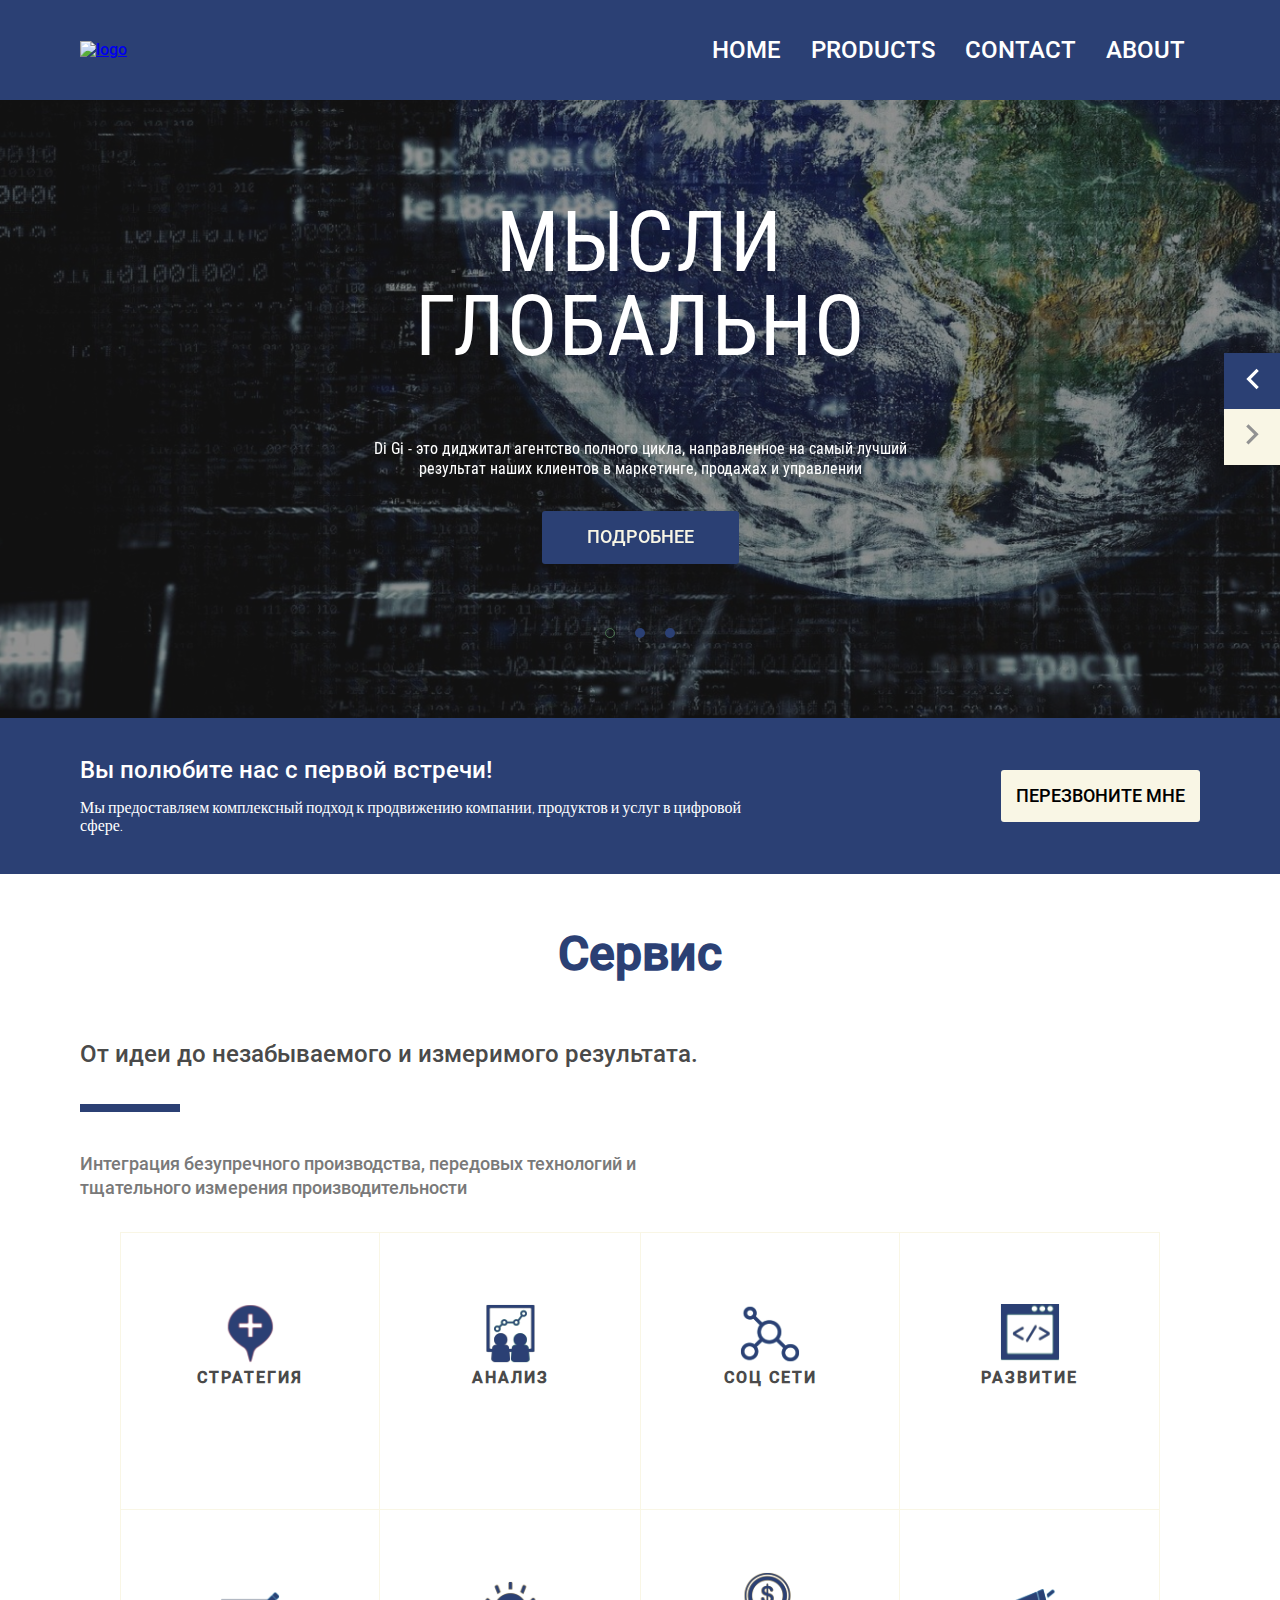
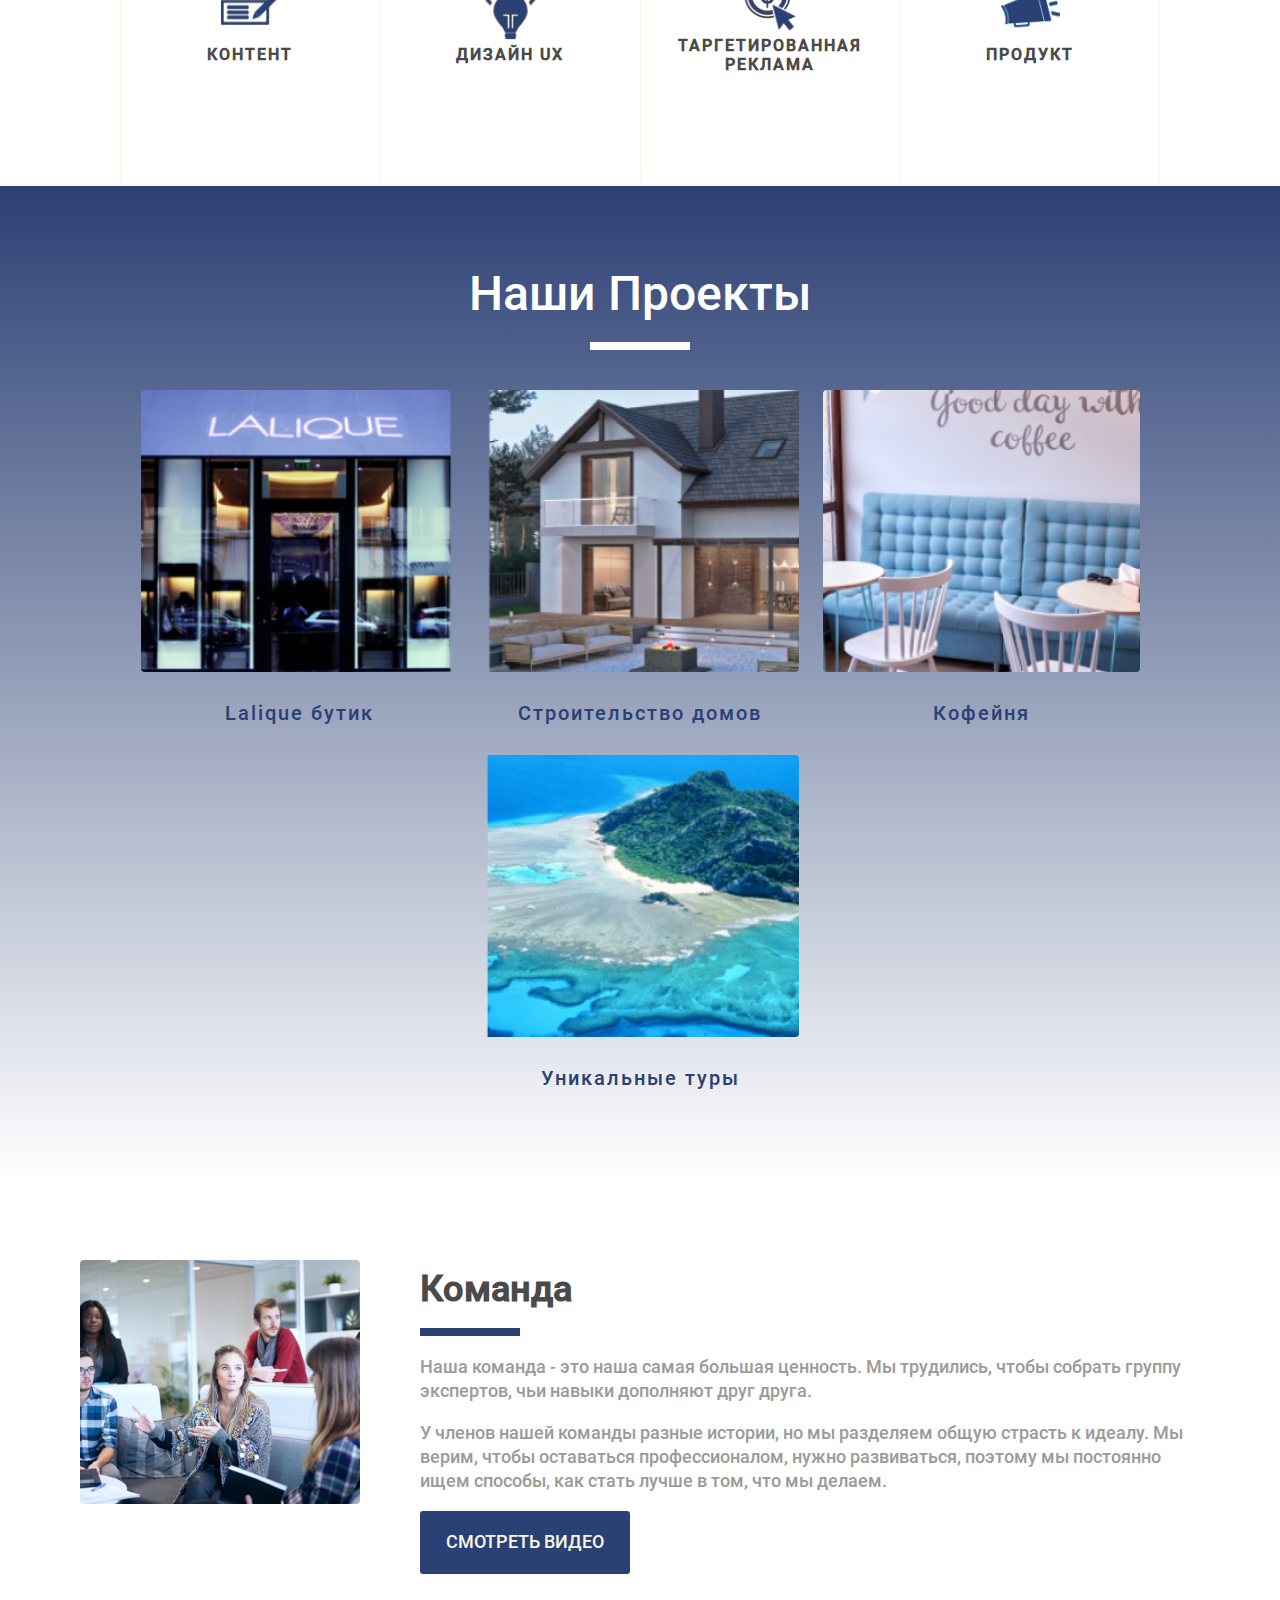
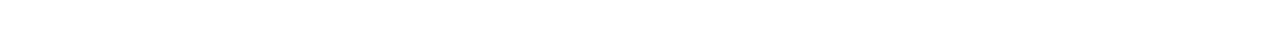
==== commit d8fe5970: "add menu" ====
--- a/main.html
+++ b/main.html
@@ -9,6 +9,10 @@
     <link rel="stylesheet" href="css/normalize.css">
     <link rel="stylesheet" href="./libs/slick/slick.css">
     <link rel="stylesheet" href="css/style.css">
+    <link rel="stylesheet" href="css/menu.css">
+    <link rel="stylesheet" href="https://cdnjs.cloudflare.com/ajax/libs/font-awesome/5.12.0-2/css/all.min.css"
+        integrity="sha256-46r060N2LrChLLb5zowXQ72/iKKNiw/lAmygmHExk/o=" crossorigin="anonymous" />
+
 </head>
 
 <body>
@@ -20,8 +24,20 @@
                         <img class="logo__link-img" src="./img/logo.png" alt="logo">
                     </a>
                 </div>
-                <nav class="menu">
-                    <button class="menu__btn"></button>
+                <nav class="openMenu"><i class="fa fa-bars"></i>
+                    <ul class="mainMenu">
+                        <li><a href="#">Home</a></li>
+                        <li><a href="#">Products</a></li>
+                        <li><a href="#">Contact</a></li>
+                        <li><a href="#">About</a></li>
+                        <div class="closeMenu"><i class="fa fa-times"></i></div>
+                        <span class="icons">
+                            <i class="fab fa-facebook"></i>
+                            <i class="fab fa-instagram"></i>
+                            <i class="fab fa-twitter"></i>
+                            <i class="fab fa-github"></i>
+                        </span>
+                    </ul>
                 </nav>
             </div>
         </div>
--- a/css/menu.css
+++ b/css/menu.css
@@ -0,0 +1,110 @@
+nav {
+  background: #2B4074;
+  color: #fff;
+  display: -webkit-box;
+  display: -ms-flexbox;
+  display: flex;
+  -webkit-box-pack: justify;
+      -ms-flex-pack: justify;
+          justify-content: space-between;
+}
+
+nav .mainMenu {
+  display: -webkit-box;
+  display: -ms-flexbox;
+  display: flex;
+  list-style: none;
+}
+
+nav .mainMenu li a {
+  display: inline-block;
+  padding: 15px;
+  text-decoration: none;
+  text-transform: uppercase;
+  color: #fff;
+  font-size: 1.5rem;
+}
+
+nav .mainMenu li a:hover {
+  background: #12135f;
+}
+
+nav .openMenu {
+  font-size: 2rem;
+  margin: 20px;
+  display: none;
+  cursor: pointer;
+}
+
+nav .mainMenu .closeMenu,
+.icons i {
+  font-size: 2rem;
+  display: none;
+  cursor: pointer;
+}
+
+.fa-facebook:hover {
+  color: #006eff;
+}
+
+.fa-twitter:hover {
+  color: #569af3;
+}
+
+.fa-instagram:hover {
+  color: #ff00bf;
+}
+
+.fa-github:hover {
+  color: #ff7b00;
+}
+
+nav .logo {
+  margin: 6px;
+  font-size: 25px;
+  cursor: pointer;
+}
+
+@media (max-width: 768px) {
+  nav .mainMenu {
+    height: 100vh;
+    position: fixed;
+    top: 0;
+    right: 0;
+    left: 0;
+    z-index: 10;
+    -webkit-box-orient: vertical;
+    -webkit-box-direction: normal;
+        -ms-flex-direction: column;
+            flex-direction: column;
+    -webkit-box-pack: center;
+        -ms-flex-pack: center;
+            justify-content: center;
+    -webkit-box-align: center;
+        -ms-flex-align: center;
+            align-items: center;
+    background: #000;
+    -webkit-transition: top 1s ease;
+    transition: top 1s ease;
+    display: none;
+  }
+  nav .mainMenu .closeMenu {
+    display: block;
+    position: absolute;
+    top: 20px;
+    right: 20px;
+  }
+  nav .openMenu {
+    display: block;
+  }
+  nav .mainMenu li a:hover {
+    background: none;
+    color: #ff7b00;
+    font-size: 1.6rem;
+  }
+  .icons i {
+    display: inline-block;
+    padding: 12px;
+  }
+}
+/*# sourceMappingURL=menu.css.map */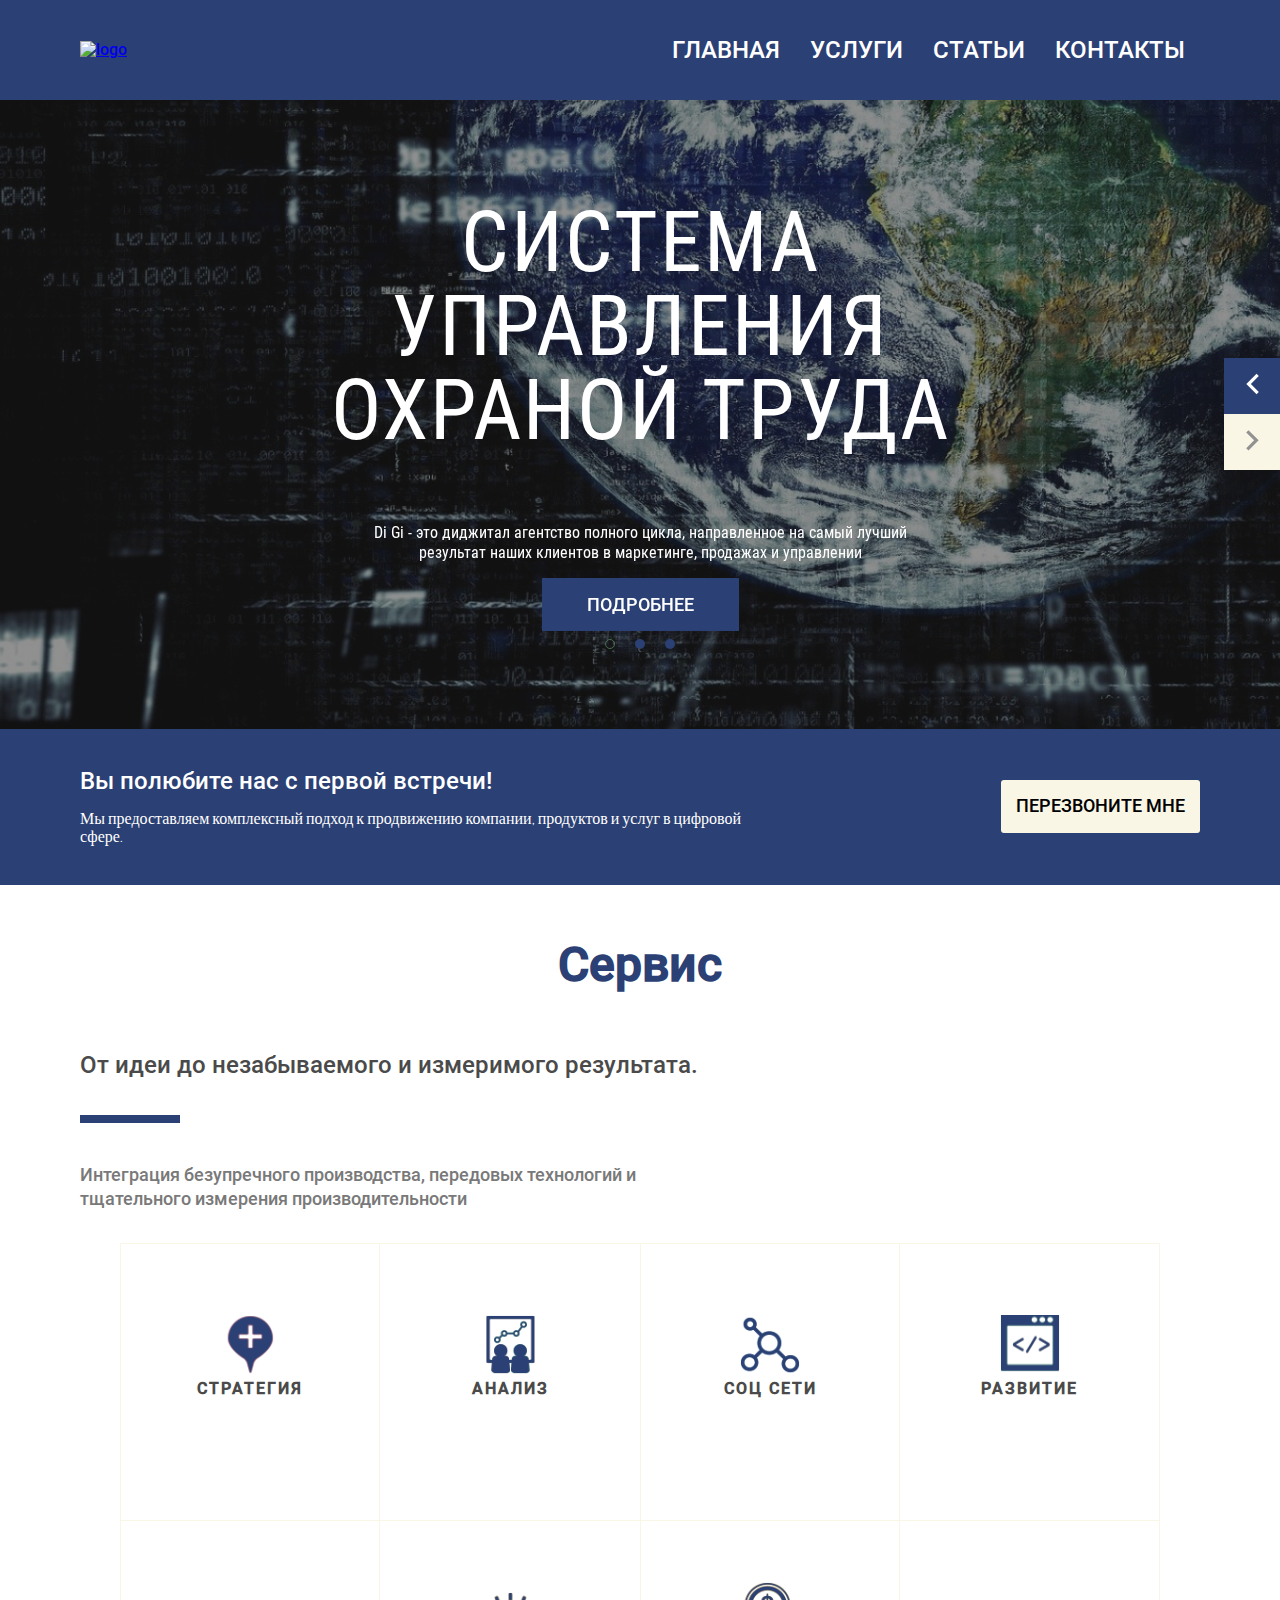
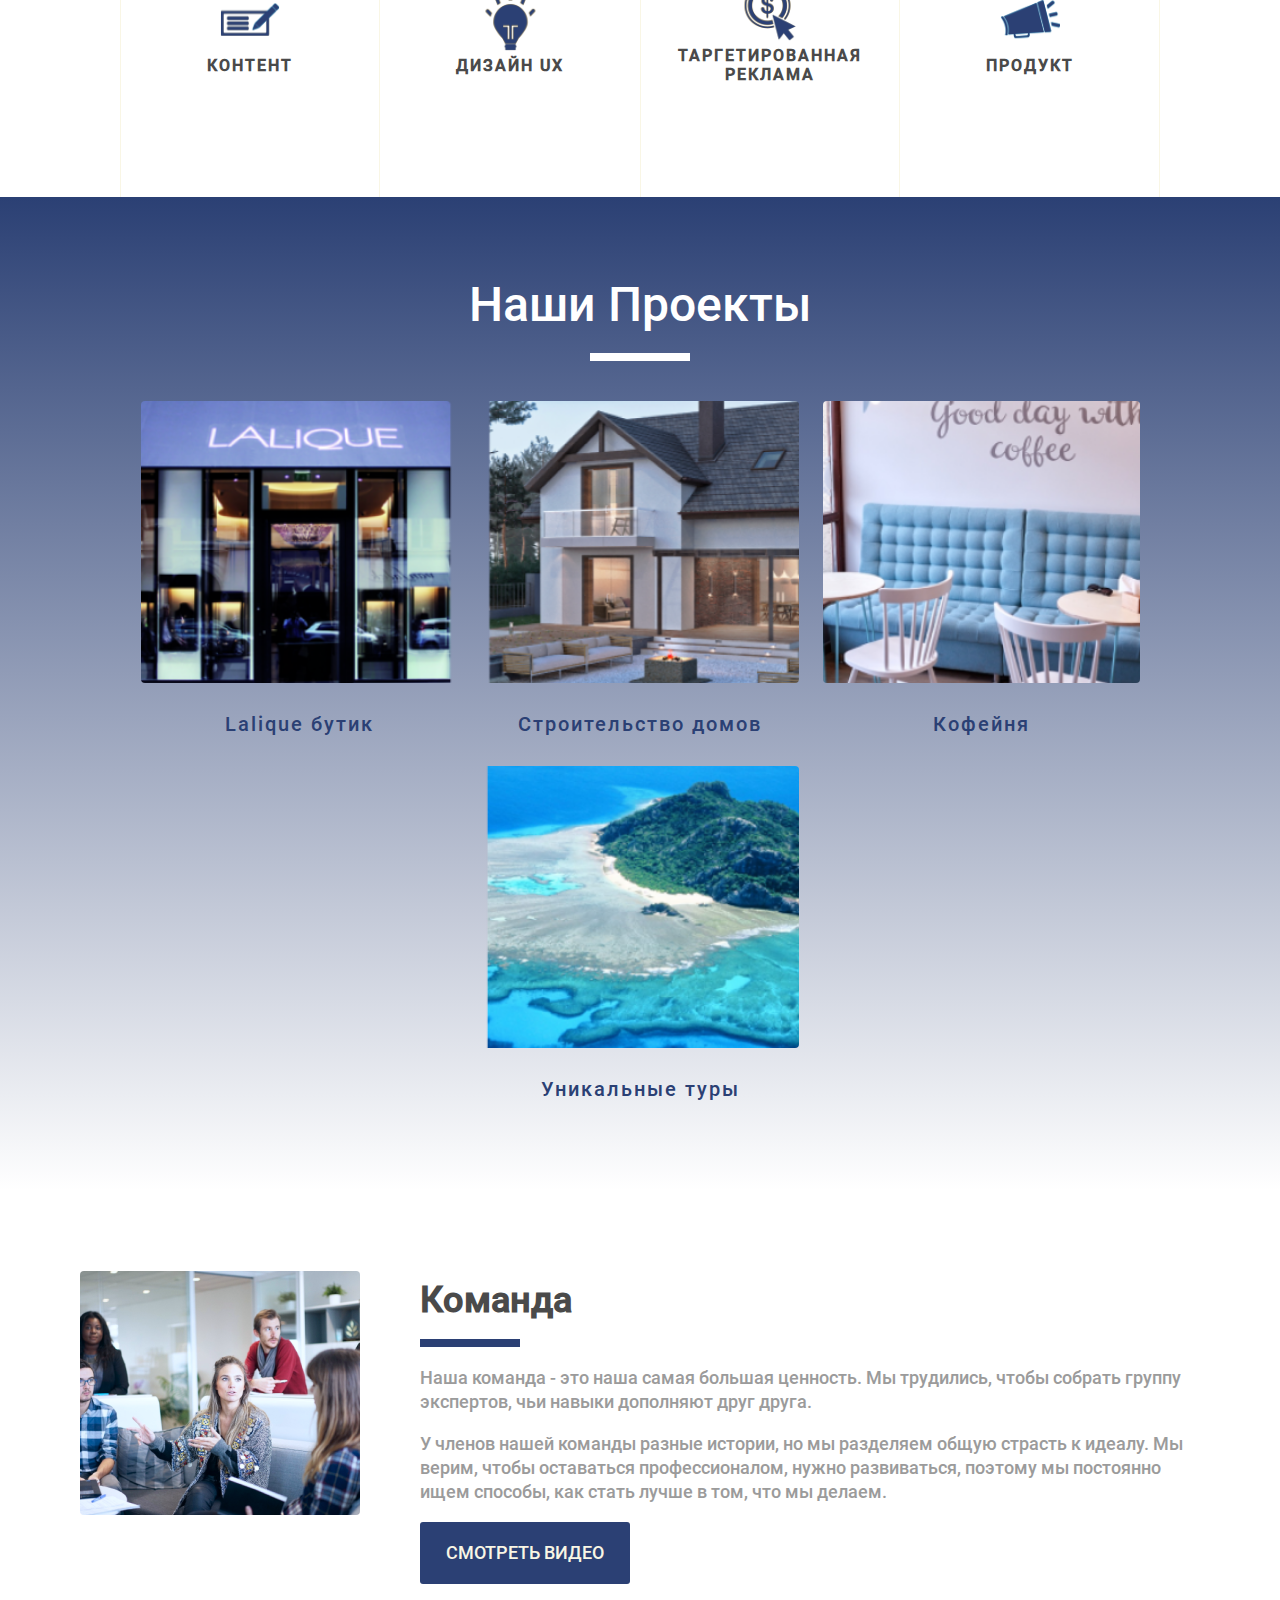
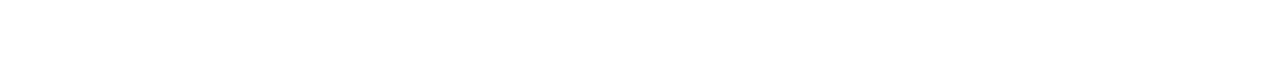
==== commit 5e7613c4: "btn link" ====
--- a/main.html
+++ b/main.html
@@ -24,20 +24,23 @@
                         <img class="logo__link-img" src="./img/logo.png" alt="logo">
                     </a>
                 </div>
-                <nav class="openMenu"><i class="fa fa-bars"></i>
+                <nav>
+                    <div class="openMenu"><i class="fa fa-bars"></i></div>
                     <ul class="mainMenu">
-                        <li><a href="#">Home</a></li>
-                        <li><a href="#">Products</a></li>
-                        <li><a href="#">Contact</a></li>
-                        <li><a href="#">About</a></li>
+                        <li><a href="#">Главная</a></li>
+                        <li><a href="#">Услуги</a></li>
+                        <li><a href="#">Статьи</a></li>
+                        <li><a href="#">Контакты</a></li>
                         <div class="closeMenu"><i class="fa fa-times"></i></div>
-                        <span class="icons">
+                        <!--<span class="icons">
                             <i class="fab fa-facebook"></i>
                             <i class="fab fa-instagram"></i>
                             <i class="fab fa-twitter"></i>
                             <i class="fab fa-github"></i>
                         </span>
+                    -->
                     </ul>
+
                 </nav>
             </div>
         </div>
@@ -45,19 +48,19 @@
     <section class="head">
         <div class="top-slider">
             <div class="top-slider__item">
-                <h3 class="top-slider__title">МЫСЛИ ГЛОБАЛЬНО</h3>
+                <h3 class="top-slider__title">система управления охраной труда</h3>
+                <p class="top-slider__text">Di Gi - это диджитал агентство полного цикла, направленное на самый лучший
+                    результат наших клиентов в маркетинге, продажах и управлении</p>
+                <button class="top-slider__btn"><a class="top-slider__btn-link" href="suot.html">ПОДРОБНЕЕ</a></button>
+            </div>
+            <div class="top-slider__item">
+                <h3 class="top-slider__title">Аудит по охране труда</h3>
                 <p class="top-slider__text">Di Gi - это диджитал агентство полного цикла, направленное на самый лучший
                     результат наших клиентов в маркетинге, продажах и управлении</p>
                 <button class="top-slider__btn">ПОДРОБНЕЕ</button>
             </div>
             <div class="top-slider__item">
-                <h3 class="top-slider__title">МЫСЛИ ГЛОБАЛЬНО</h3>
-                <p class="top-slider__text">Di Gi - это диджитал агентство полного цикла, направленное на самый лучший
-                    результат наших клиентов в маркетинге, продажах и управлении</p>
-                <button class="top-slider__btn">ПОДРОБНЕЕ</button>
-            </div>
-            <div class="top-slider__item">
-                <h3 class="top-slider__title">МЫСЛИ ГЛОБАЛЬНО</h3>
+                <h3 class="top-slider__title">Оценка Рисков</h3>
                 <p class="top-slider__text">Di Gi - это диджитал агентство полного цикла, направленное на самый лучший
                     результат наших клиентов в маркетинге, продажах и управлении</p>
                 <button class="top-slider__btn">ПОДРОБНЕЕ</button>
--- a/css/style.css
+++ b/css/style.css
@@ -287,9 +287,18 @@
     font-size: 18px;
     background-color: #2B4074;
     color: #F9F6E5;
-    padding: 16px 45px;
     border: none;
     border-radius: 3px;
+  }
+  .top-slider__btn a:link,
+  .top-slider__btn a:visited {
+    background-color: #2B4074;
+    color: white;
+    padding: 16px 45px;
+    text-decoration: none;
+  }
+  .top-slider__btn a:hover {
+    color: gray;
   }
   .top-slider .slick-dots {
     bottom: 50px;
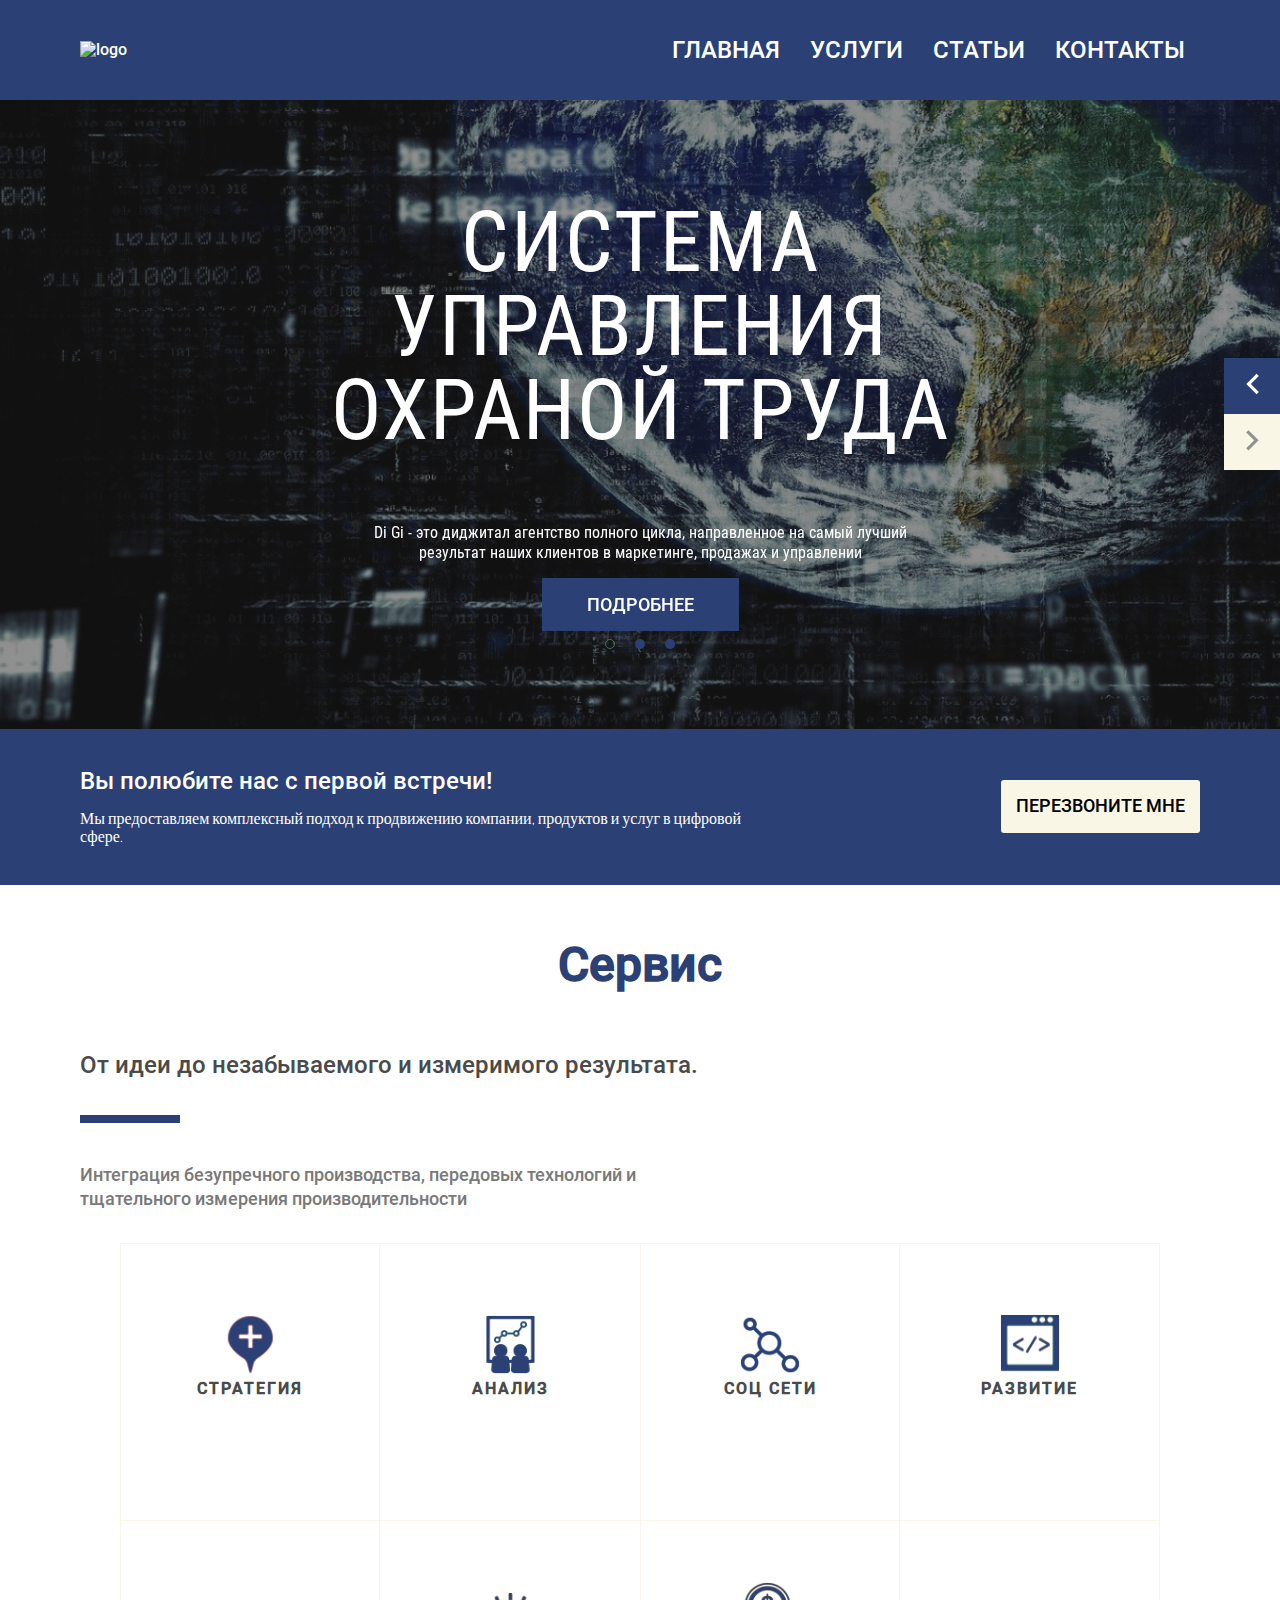
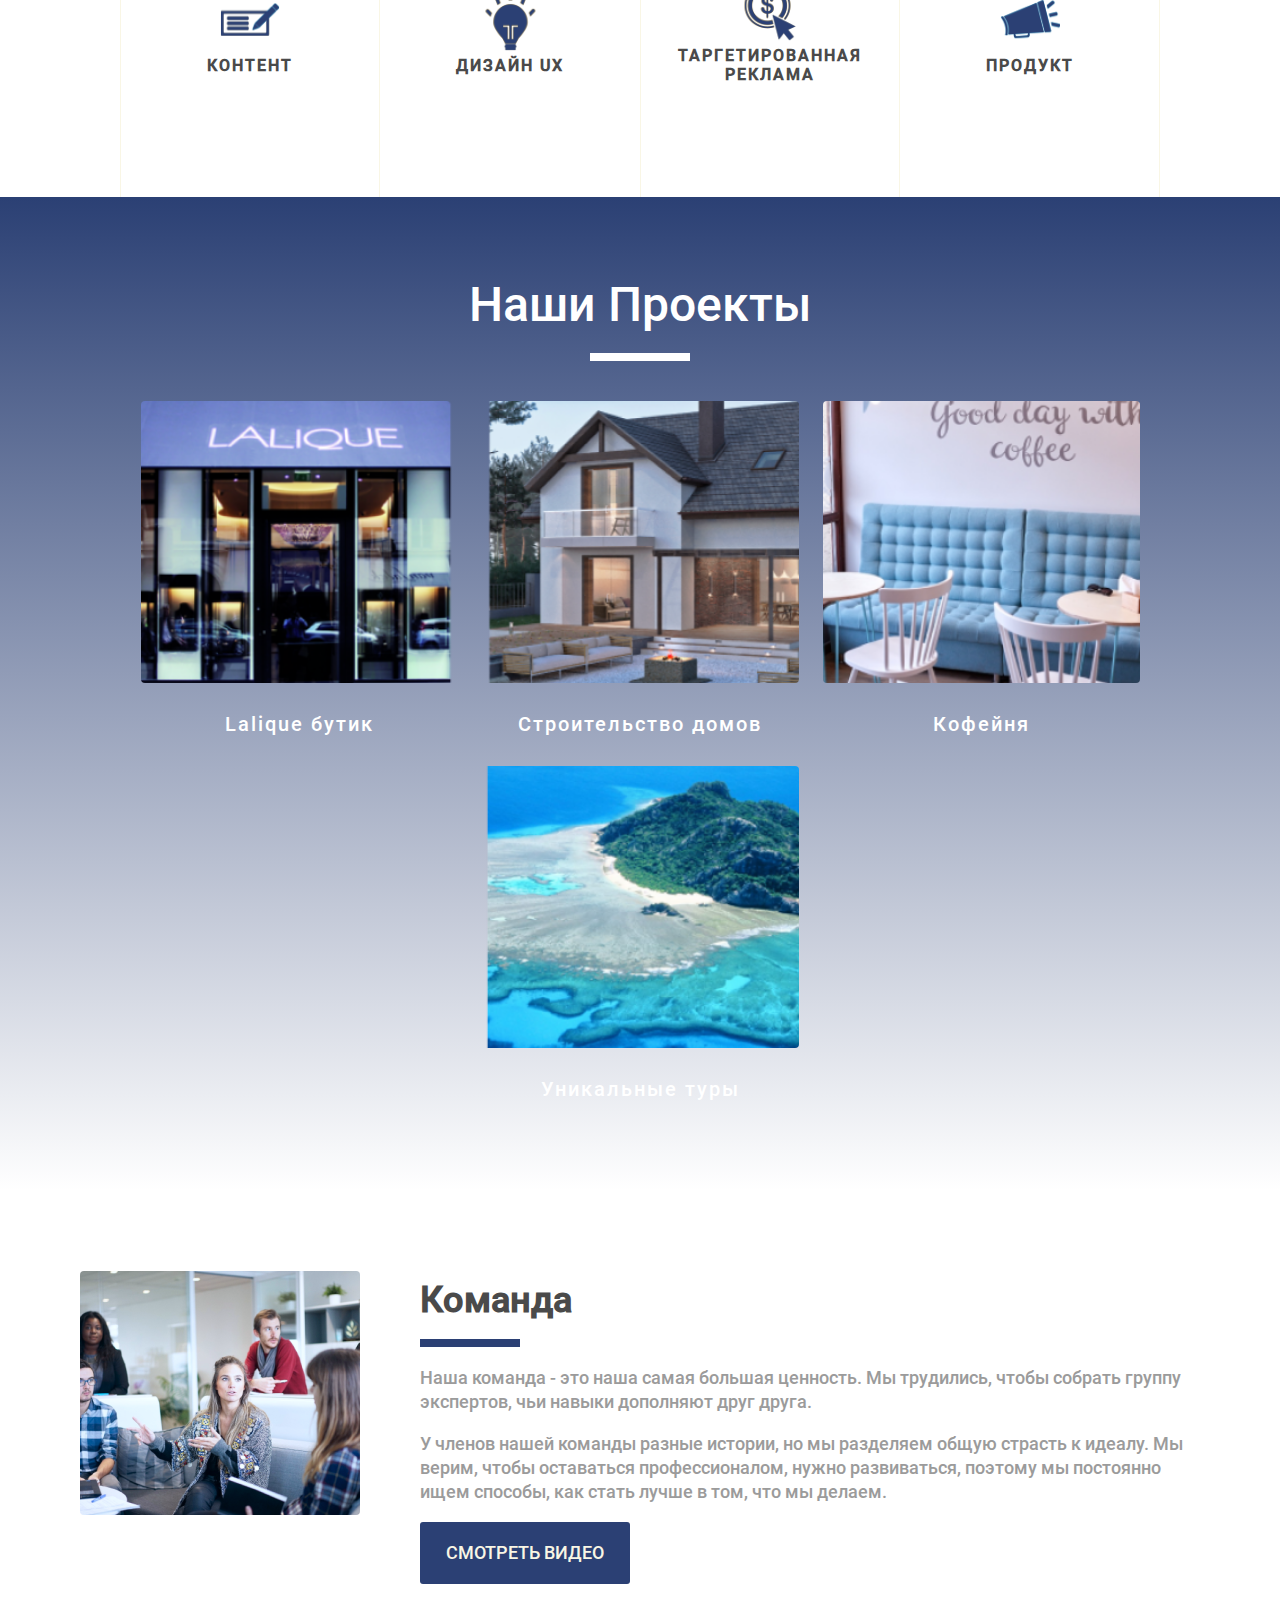
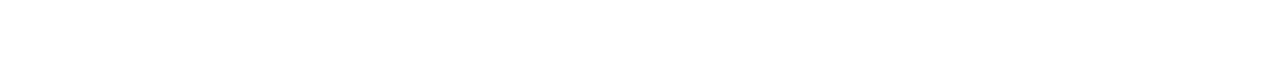
==== commit e6dd3e27: "add ol li structure" ====
--- a/main.html
+++ b/main.html
@@ -20,7 +20,7 @@
         <div class="container">
             <div class="header__inner">
                 <div class="logo">
-                    <a class="logo__link" href="#">
+                    <a class="logo__link" href="main.html">
                         <img class="logo__link-img" src="./img/logo.png" alt="logo">
                     </a>
                 </div>
@@ -48,7 +48,7 @@
     <section class="head">
         <div class="top-slider">
             <div class="top-slider__item">
-                <h3 class="top-slider__title">система управления охраной труда</h3>
+                <h3 class="top-slider__title"><a class="top-slider__btn-link" href="/suot.html">система управления охраной труда</a></h3>
                 <p class="top-slider__text">Di Gi - это диджитал агентство полного цикла, направленное на самый лучший
                     результат наших клиентов в маркетинге, продажах и управлении</p>
                 <button class="top-slider__btn"><a class="top-slider__btn-link" href="suot.html">ПОДРОБНЕЕ</a></button>
@@ -57,13 +57,13 @@
                 <h3 class="top-slider__title">Аудит по охране труда</h3>
                 <p class="top-slider__text">Di Gi - это диджитал агентство полного цикла, направленное на самый лучший
                     результат наших клиентов в маркетинге, продажах и управлении</p>
-                <button class="top-slider__btn">ПОДРОБНЕЕ</button>
+                    <button class="top-slider__btn"><a class="top-slider__btn-link" href="suot.html">ПОДРОБНЕЕ</a></button>
             </div>
             <div class="top-slider__item">
                 <h3 class="top-slider__title">Оценка Рисков</h3>
                 <p class="top-slider__text">Di Gi - это диджитал агентство полного цикла, направленное на самый лучший
                     результат наших клиентов в маркетинге, продажах и управлении</p>
-                <button class="top-slider__btn">ПОДРОБНЕЕ</button>
+                    <button class="top-slider__btn"><a class="top-slider__btn-link" href="suot.html">ПОДРОБНЕЕ</a></button>
             </div>
         </div>
     </section>
--- a/css/style.css
+++ b/css/style.css
@@ -1007,4 +1007,10 @@
     width: 553px;
   }
 }
+
+a:link,
+a:visited {
+  color: white;
+  text-decoration: none;
+}
 /*# sourceMappingURL=style.css.map */